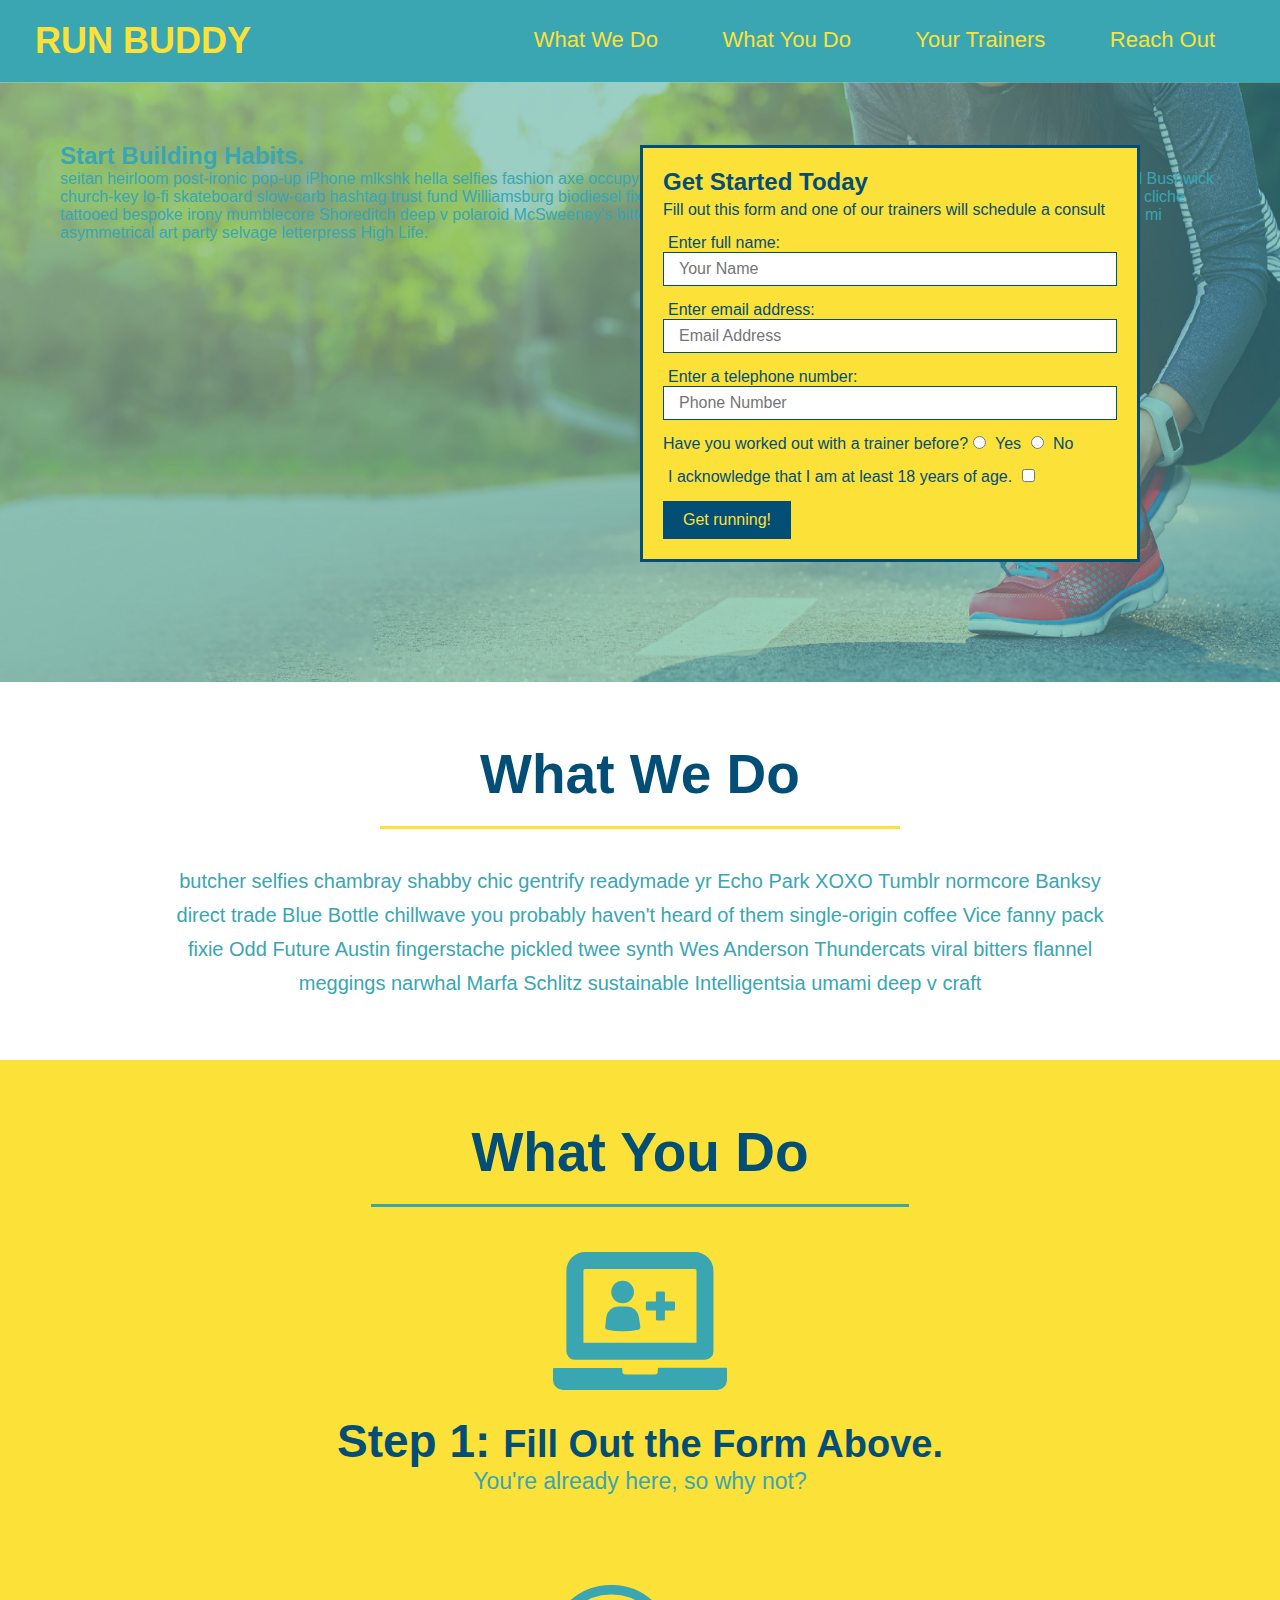
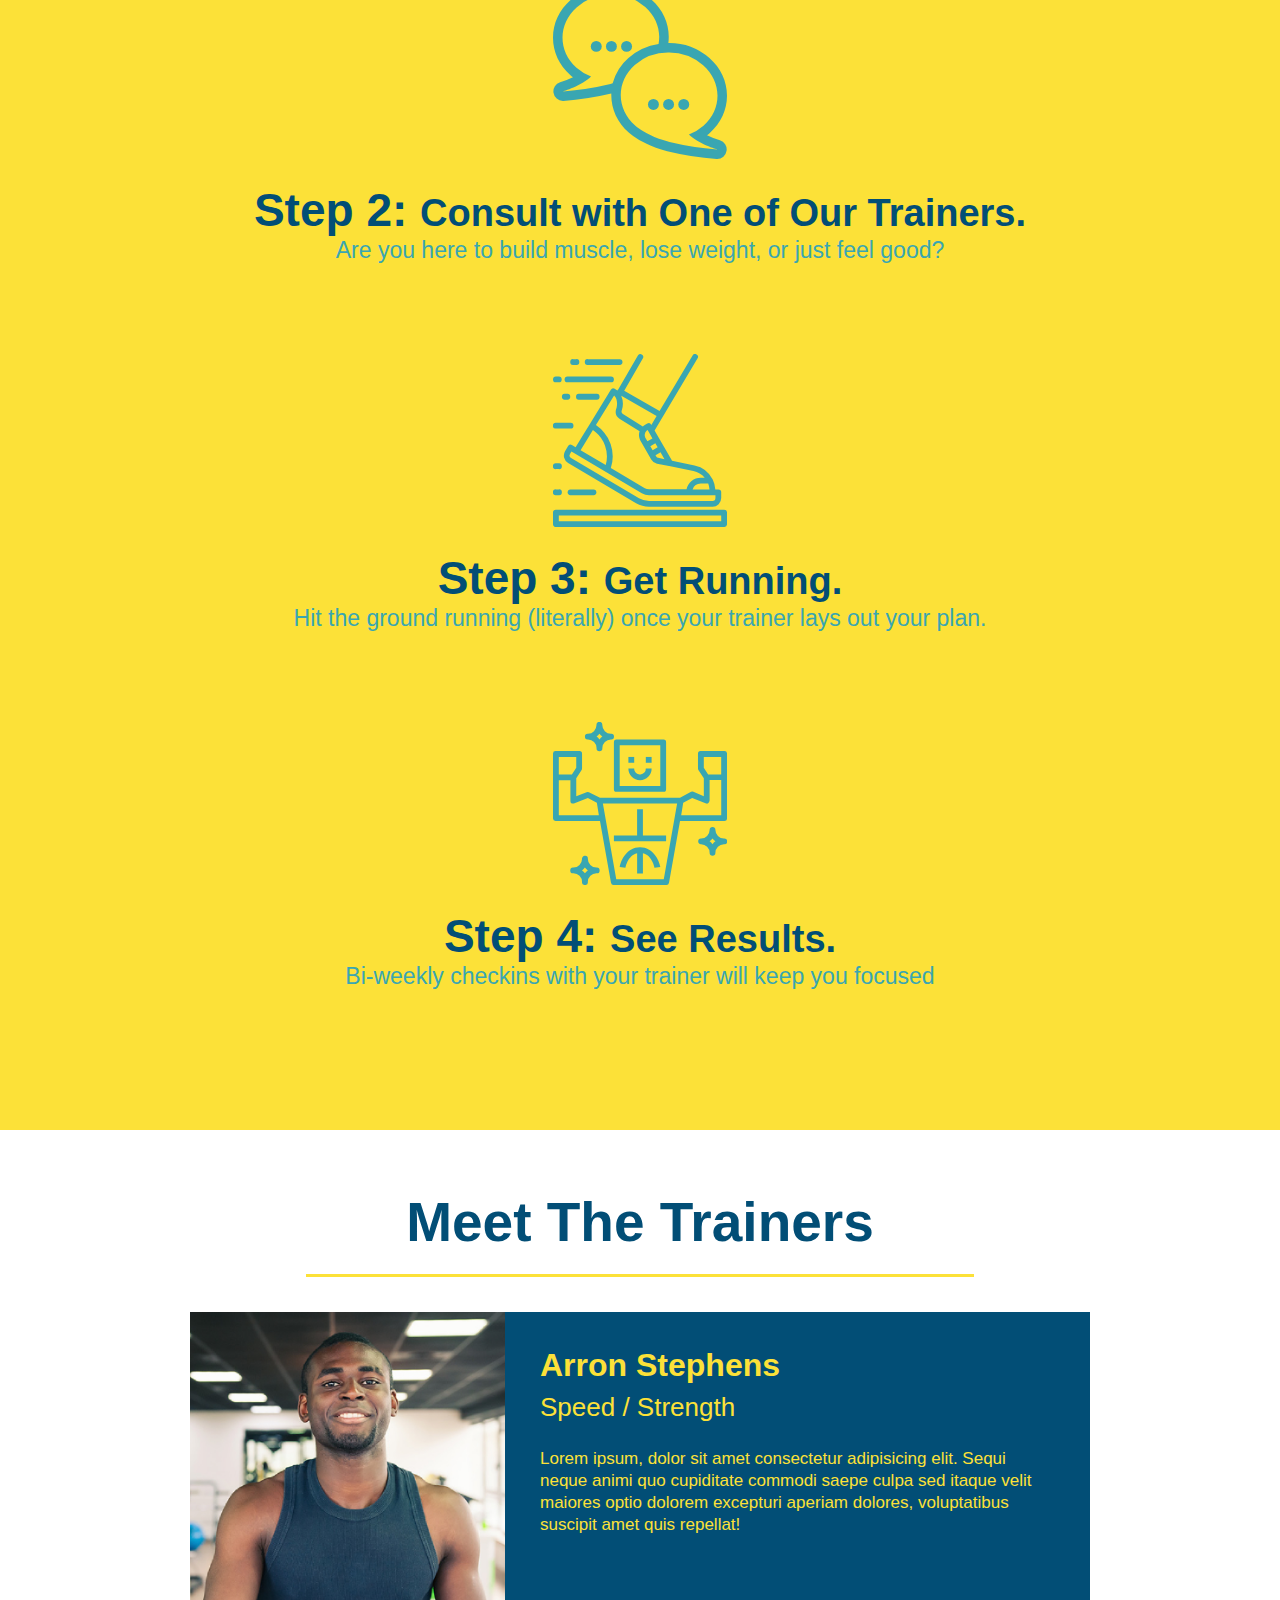
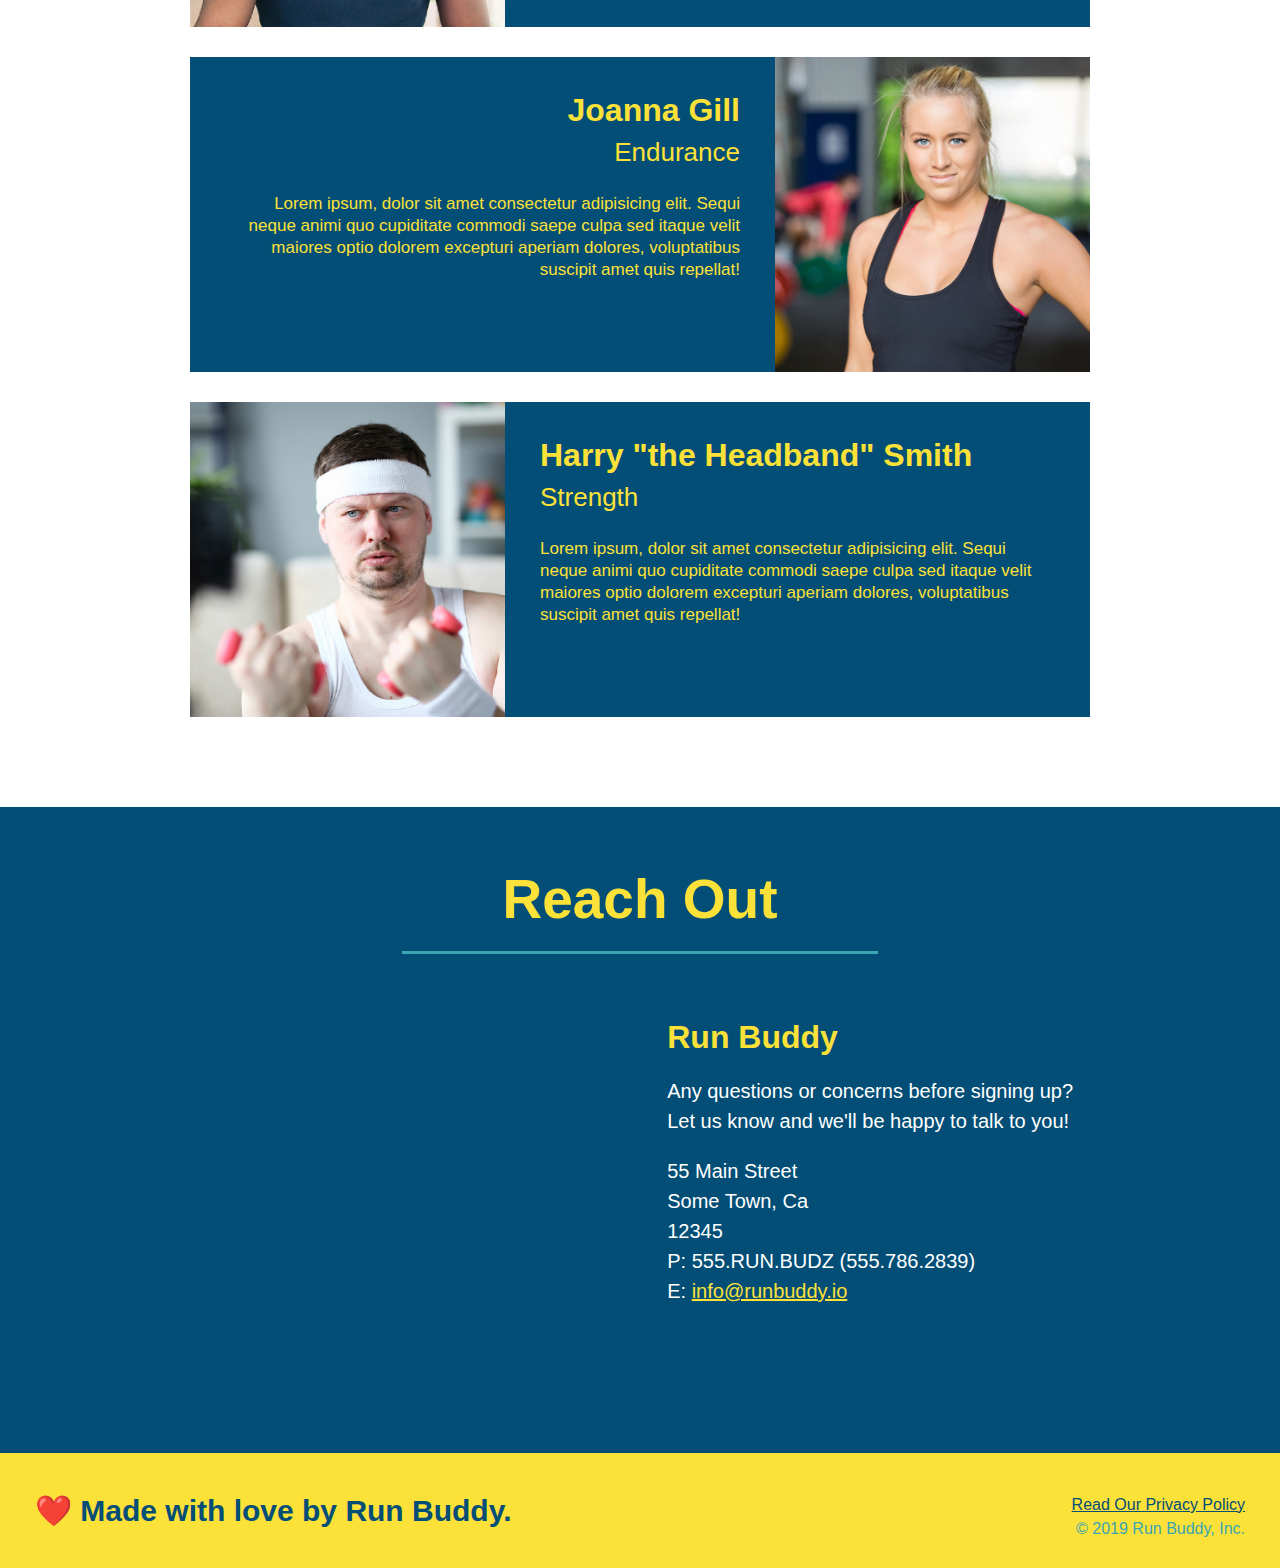
==== index.html @ a5d3ddd3 "add content to hero, replace image" ====
<!DOCTYPE html>
<html lang="en">
  <head>
    <meta charset="UTF-8" />
    <title>Run Buddy</title>

    <link rel="stylesheet" href="./assets/css/style.css" />
  </head>
  <body>
    <!-- navigation -->
    <header>
        <h1>
            <a href="/">RUN BUDDY</a>
        </h1>
        <nav>
            <!-- Unordered list element -->
            <ul>
                <!-- List item element-->
                <li>
                <!-- Anchor element -->
                <a href="#what-we-do">What We Do</a>
                </li>
                <li>
                <a href="#what-you-do">What You Do</a>
                </li>
                <li>
                <a href="#your-trainers">Your Trainers</a>
                </li>
                <li>
                <a href="#reach-out">Reach Out</a>
                </li>
            </ul>
        </nav>
    </header>
  
    <!-- hero/jumbotron -->
    <section class="hero">
        <div class="hero-cta">
            <h2>Start Building Habits.</h2>
            <p>
              seitan heirloom post-ironic pop-up iPhone mlkshk hella selfies fashion axe occupy readymade put a bird on it messenger bag Wes Anderson Schlitz plaid Bushwick church-key lo-fi skateboard slow-carb hashtag trust fund Williamsburg biodiesel fixie farm-to-table 8-bit banjo XOXO Banksy chillwave bicycle rights retro cliche tattooed bespoke irony mumblecore Shoreditch deep v polaroid McSweeney's bitters cray gentrify tofu Marfa you probably haven't heard of them yr banh mi asymmetrical art party selvage letterpress High Life.
            </p>
        </div>
        <div class="hero-form">
            <h3>Get Started Today</h3>
            <p>Fill out this form and one of our trainers will schedule a consult</p>
            
            <!-- Add form element -->
            <form>
                <label for="name">Enter full name:</label>
                <input type="text" placeholder="Your Name" name="name" id="name" class="form-input" />

                <label for="email">Enter email address:</label>
                <input type="email" placeholder="Email Address" name="email" id="email"  class="form-input"/>

                <label for="phone">Enter a telephone number:</label>
                <input type="tel" placeholder="Phone Number" name="phone" id="phone" class="form-input"/>

                <p>
                    Have you worked out with a trainer before?
                    <input type="radio" name="trainer-confirm" id="trainer-yes" />
                    <label for="trainer-yes">Yes</label>
                    <input type="radio" name="trainer-confirm" id="trainer-no" />
                    <label for="trainer-no">No</label>
                </p>
                <p>
                    <label for="checkbox" >
                      I acknowledge that I am at least 18 years of age.
                    </label>
                    <input type="checkbox" name="age-confirm" id="checkbox" />
                </p>
                <button type="submit">
                    Get running!
                </button>
            </form>
        </div>
    </section>
    
    <!-- "what we do" section -->
    <section id="what-we-do" class="intro">
        <h2 class="section-title primary-border">What We Do</h2>
        <p>
        butcher selfies chambray shabby chic gentrify readymade yr Echo Park XOXO Tumblr normcore Banksy direct trade Blue Bottle chillwave you probably haven't heard of them single-origin coffee Vice fanny pack fixie Odd Future Austin fingerstache pickled twee synth Wes Anderson Thundercats viral bitters flannel meggings narwhal Marfa Schlitz sustainable Intelligentsia umami deep v craft
        </p>
    </section>
  
    <!-- "what you do" section -->
    <section id="what-you-do" class="steps">
        <h2 class="section-title secondary-border">What You Do</h2> 
    
        <div>
            <img src="./assets/images/step-1.svg" alt="" />
            <h3>Step 1: <span>Fill Out the Form Above.</span></h3>
            <p>You're already here, so why not?</p>
        </div>
    
        <div>
            <img src="./assets/images/step-2.svg" alt="" />
            <h3>Step 2: <span>Consult with One of Our Trainers.</span></h3>
            <p>Are you here to build muscle, lose weight, or just feel good?</p>
        </div>
    
        <div>
            <img src="./assets/images/step-3.svg" alt="" />
            <h3>Step 3: <span>Get Running.</span></h3>
            <p>Hit the ground running (literally) once your trainer lays out your plan.</p>
        </div>
    
        <div>
            <img src="./assets/images/step-4.svg" alt="" />
            <h3>Step 4: <span>See Results.</span></h3>
            <p>Bi-weekly checkins with your trainer will keep you focused</p>
        </div>
    </section>
    
    <!-- "meet the trainers" section -->
    <section id="your-trainers" class="trainers">
        <h2 class="section-title primary-border">Meet The Trainers</h2>

        <!-- first trainer bio -->
        <article class="trainer">
            <img src="./assets/images/trainer-1.jpg" alt="Arron Stephens in his workout clothes, ready to pump iron" />
            <div class="trainer-bio text-left">
                <h3>Arron Stephens</h3>
                <h4>Speed / Strength</h4>
                <p>
                    Lorem ipsum, dolor sit amet consectetur adipisicing elit. Sequi neque animi quo cupiditate commodi saepe culpa sed
                    itaque velit maiores optio dolorem excepturi aperiam dolores, voluptatibus suscipit amet quis repellat!
                </p>
            </div>
        </article>

        <!-- second trainer bio -->
        <article class="trainer">
            <div class="trainer-bio text-right">
                <h3>Joanna Gill</h3>
                <h4>Endurance</h4>
                <p>
                    Lorem ipsum, dolor sit amet consectetur adipisicing elit. Sequi neque animi quo cupiditate commodi saepe culpa sed
                    itaque velit maiores optio dolorem excepturi aperiam dolores, voluptatibus suscipit amet quis repellat!
                </p>
            </div>
            <img src="./assets/images/trainer-2.jpg" alt="Joanna Gill cooling off after a workout" />
        </article>
  
        <!-- third trainer bio -->
        <article class="trainer">
            <img src="./assets/images/trainer-3.jpg" alt="Harry Smith wearing a headband and lifting comically small pink weights" />
            <div class="trainer-bio text-left">
                <h3>Harry "the Headband" Smith</h3>
                <h4>Strength</h4>
                <p>
                    Lorem ipsum, dolor sit amet consectetur adipisicing elit. Sequi neque animi quo cupiditate commodi saepe culpa sed
                    itaque velit maiores optio dolorem excepturi aperiam dolores, voluptatibus suscipit amet quis repellat!
                </p>
            </div>
        </article>

    </section>
    
    <!-- "reach out" section -->
    <section id="reach-out" class="contact">
        <h2 class="section-title secondary-border">Reach Out</h2>
        <div class="contact-info">
            <iframe src="https://www.google.com/maps/embed?pb=!1m18!1m12!1m3!1d99392.23451672116!2d-94.88224009970665!3d38.87807415417148!2m3!1f0!2f0!3f0!3m2!1i1024!2i768!4f13.1!3m3!1m2!1s0x0%3A0x551420b8d7ec50d!2sK-Macho&#39;s%20Mexican%20Grill%20and%20Cantina!5e0!3m2!1sen!2sus!4v1623875787594!5m2!1sen!2sus" 
                style="border:0;" 
                allowfullscreen="" 
                loading="lazy">
            </iframe>
            <div>
                <h3>Run Buddy</h3>
                <p>
                  Any questions or concerns before signing up?
                  <br />
                  Let us know and we'll be happy to talk to you!
                </p>
                <address>
                    55 Main Street <br/>
                    Some Town, Ca <br/>
                    12345<br />
                    P: 555.RUN.BUDZ (555.786.2839)<br/>
                    E: <a href="mailto:info@runbuddy.io">info@runbuddy.io</a>
                </address>
            </div>
        </div>
        
    </section>
    
    <!-- footer -->
    <footer>
        <h2>❤️ Made with love by Run Buddy.</h2>
        <div>
            <a href="#">Read Our Privacy Policy</a><br />
            &copy; 2019 Run Buddy, Inc.
          </div>
    </footer>
  </body>
</html>
---- assets/css/style.css ----
* {
    margin: 0;
    padding: 0;
    box-sizing: border-box;
  }

/* apply styles to <body> */
body {
    color: #39a6b2;
    font-family: Helvetica, Arial, sans-serif;
}

/* apply styles to <header> */
header {
    padding: 20px 35px;
    background-color: #39a6b2;
}

header h1 {
    font-weight: bold;
    font-size: 36px;
    color: #fce138;
    margin: 0;
    display: inline;
 }
  
header a {
    text-decoration: none;
    color: #fce138;
}

header nav {
    float: right;
    margin: 7px 0;
}

header nav ul li {
    display: inline;
}

header nav ul li a {
    margin: 0 30px;
    font-weight: lighter;
    font-size: 22px;
}

/* apply styles to <footer> */
footer {
    background: #fce138;
    width: 100%;
    padding: 40px 35px;
}

footer h2 {
    display: inline;
    color: #024e76;
    font-size: 30px;
    margin: 0;
}

footer div {
    float: right;
    line-height: 1.5;
    text-align: right;
}

footer a {
    color: #024e76;
}

/* apply styles to <section> */
section {
    padding: 60px;
}

/* Hero Style Start */
.hero {
    background-image: url("../images/run-buddy-hero-bg.jpeg");
    height: 600px;
    background-size: cover;
    background-position: center;
    position: relative;
}

.hero-form {
    border: 3px solid #024e76;
    background-color: #fce138;
    padding: 20px;
    width: 500px;
    color: #024e76;
    position: absolute;
    bottom: 120px;
    right: 140px;
}

.hero-form h3 {
    font-size: 24px;
    margin: 0;
}
  
.hero-form p {
    margin: 5px 0 15px 0;
}

.hero-form label {
    margin: 0 5px;
}

.hero-form button {
    color: #fce138;
    background-color: #024e76;
    border: none;
    padding: 10px 20px;
    font-size: 16px;
}

.hero-form .form-input {
    border: 1px solid #024e76;
    display: block;
    padding: 7px 15px;
    font-size: 16px;
    color: #024e76;
    width: 100%;
    margin-bottom: 15px;
}
/* Hero Style End */

.section-title {
    font-size: 55px;
    color: #024e76;
    margin-bottom: 35px;
    padding: 0 100px 20px 100px;
    display: inline-block;
    border-bottom: 3px solid;
}
  
.primary-border {
    border-color: #fce138;
}
  
.secondary-border {
    border-color: #39a6b2;
}

.intro {
    text-align: center;
}


.intro p {
    line-height: 1.7;
    color: #39a6b2;
    width: 80%;
    font-size: 20px;
    margin: 0 auto;
}

.steps { 
    text-align: center;
    background: #fce138;
}

.steps div {
    margin-bottom: 80px;
}
  
.steps img {
    width: 15%;
    margin: 10px 0;
} 

.steps h3 {
    color: #024e76;
    font-size: 46px;
    margin-top: 10px;
}

.steps p {
    color: #39a6b2;
    font-size: 23px;
}

.steps span {
    font-size: 38px;
}

.trainers {
    text-align: center;
}

.trainer {
    width: 900px;
    margin: 0 auto 30px auto;
    background: #024e76;
    color: #fce138;
    overflow: auto;
}

.trainer img {
    width: 35%;
    float: left;
}
  
.trainer-bio {
    padding: 35px;
    float: left;
    width: 65%;
}

.trainer-bio h3 {
    font-size: 32px;
    margin-bottom: 8px;
}
  
.trainer-bio h4 {
    font-weight: lighter;
    font-size: 26px;
    margin-bottom: 25px;
}
  
.trainer-bio p {
    font-size: 17px;
    line-height: 1.3;
}

.contact {
    text-align: center;
    background: #024e76;
}

.contact h2 {
    color: #fce138;
}

.contact-info iframe {
    width: 400px;
    height: 400px;
}

.contact-info div {
    width: 410px;
    display: inline-block;
    vertical-align: top;
    text-align: left;
    margin: 30px 0 0 60px;
    color: white;
}

.contact-info h3 {
    color: #fce138;
    font-size: 32px;
}
  
.contact-info p, .contact-info address {
    margin: 20px 0;
    line-height: 1.5;
    font-size: 20px;
    font-style: normal;
}
  
.contact-info a {
    color: #fce138;
}
  
  /* REACH OUT STYLES END */


/* Utilities */
.text-left {
    text-align: left;
  }
  
.text-right {
    text-align: right;
}
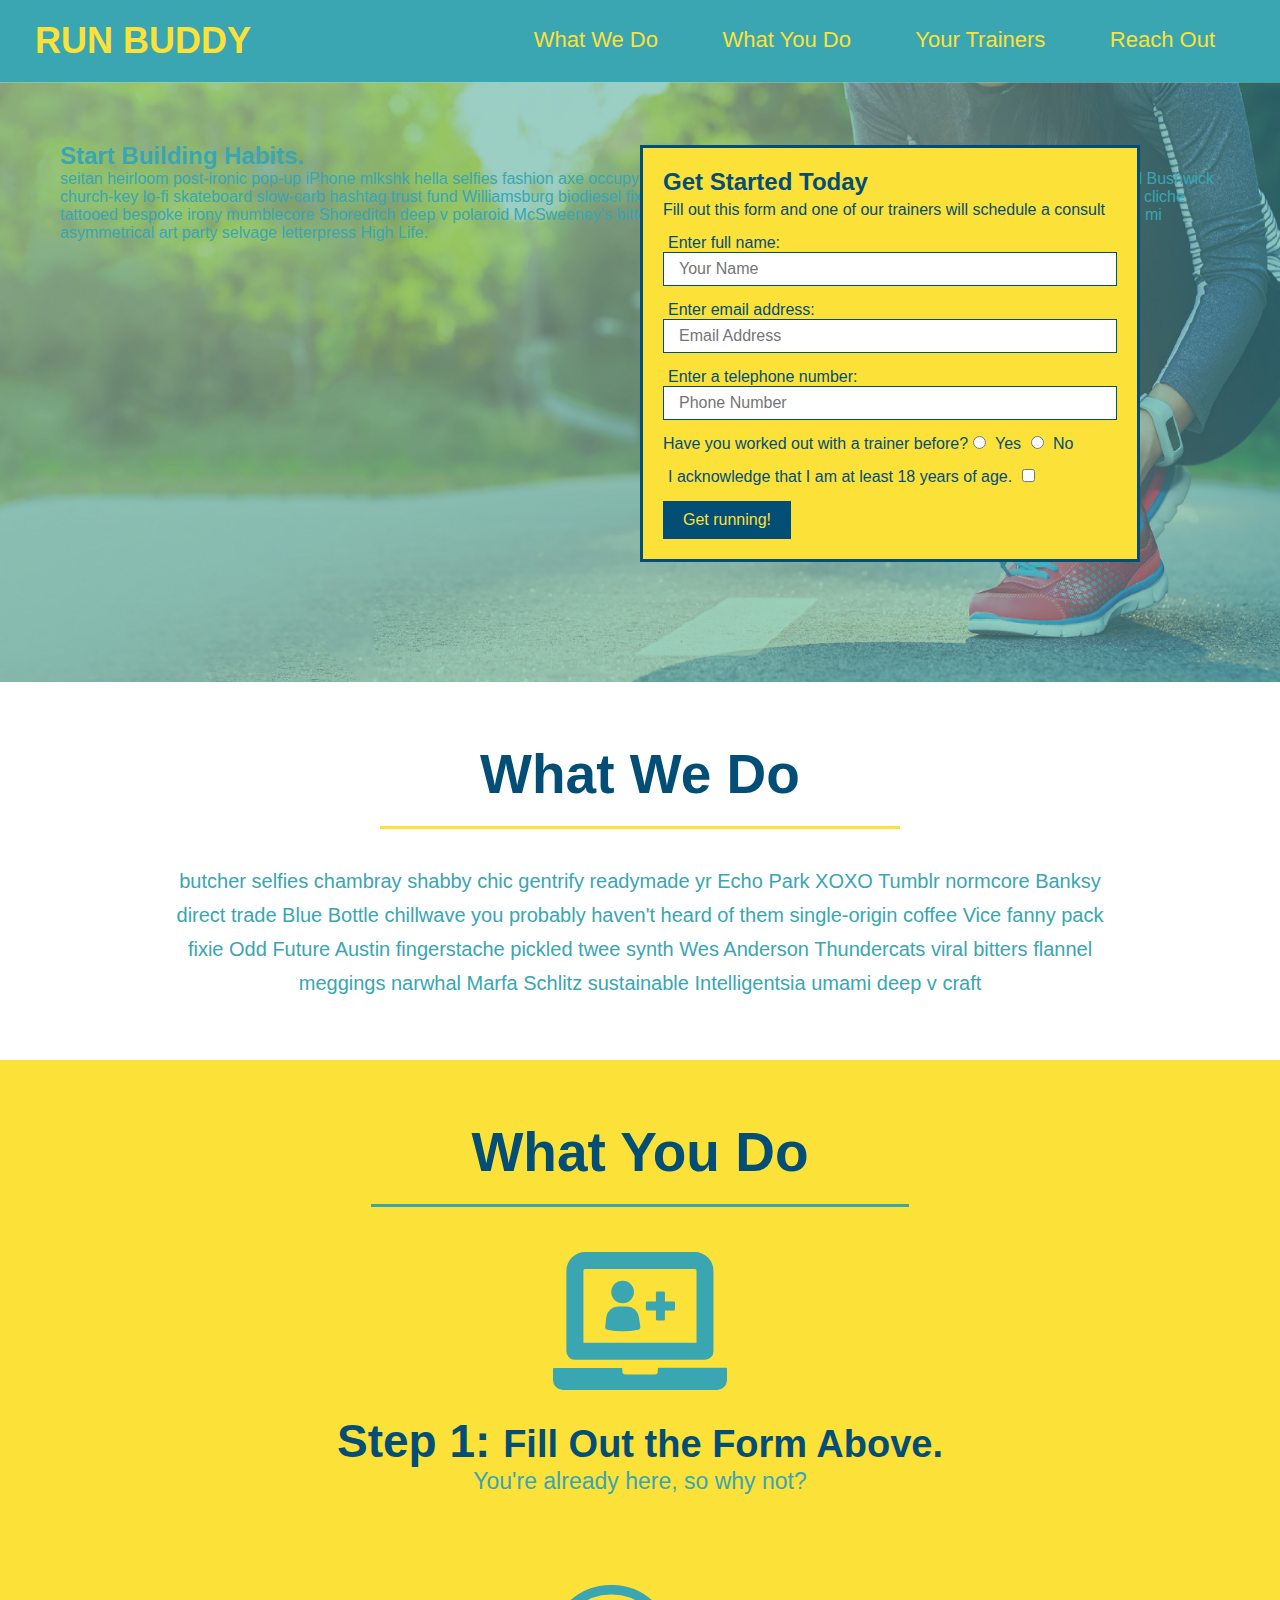
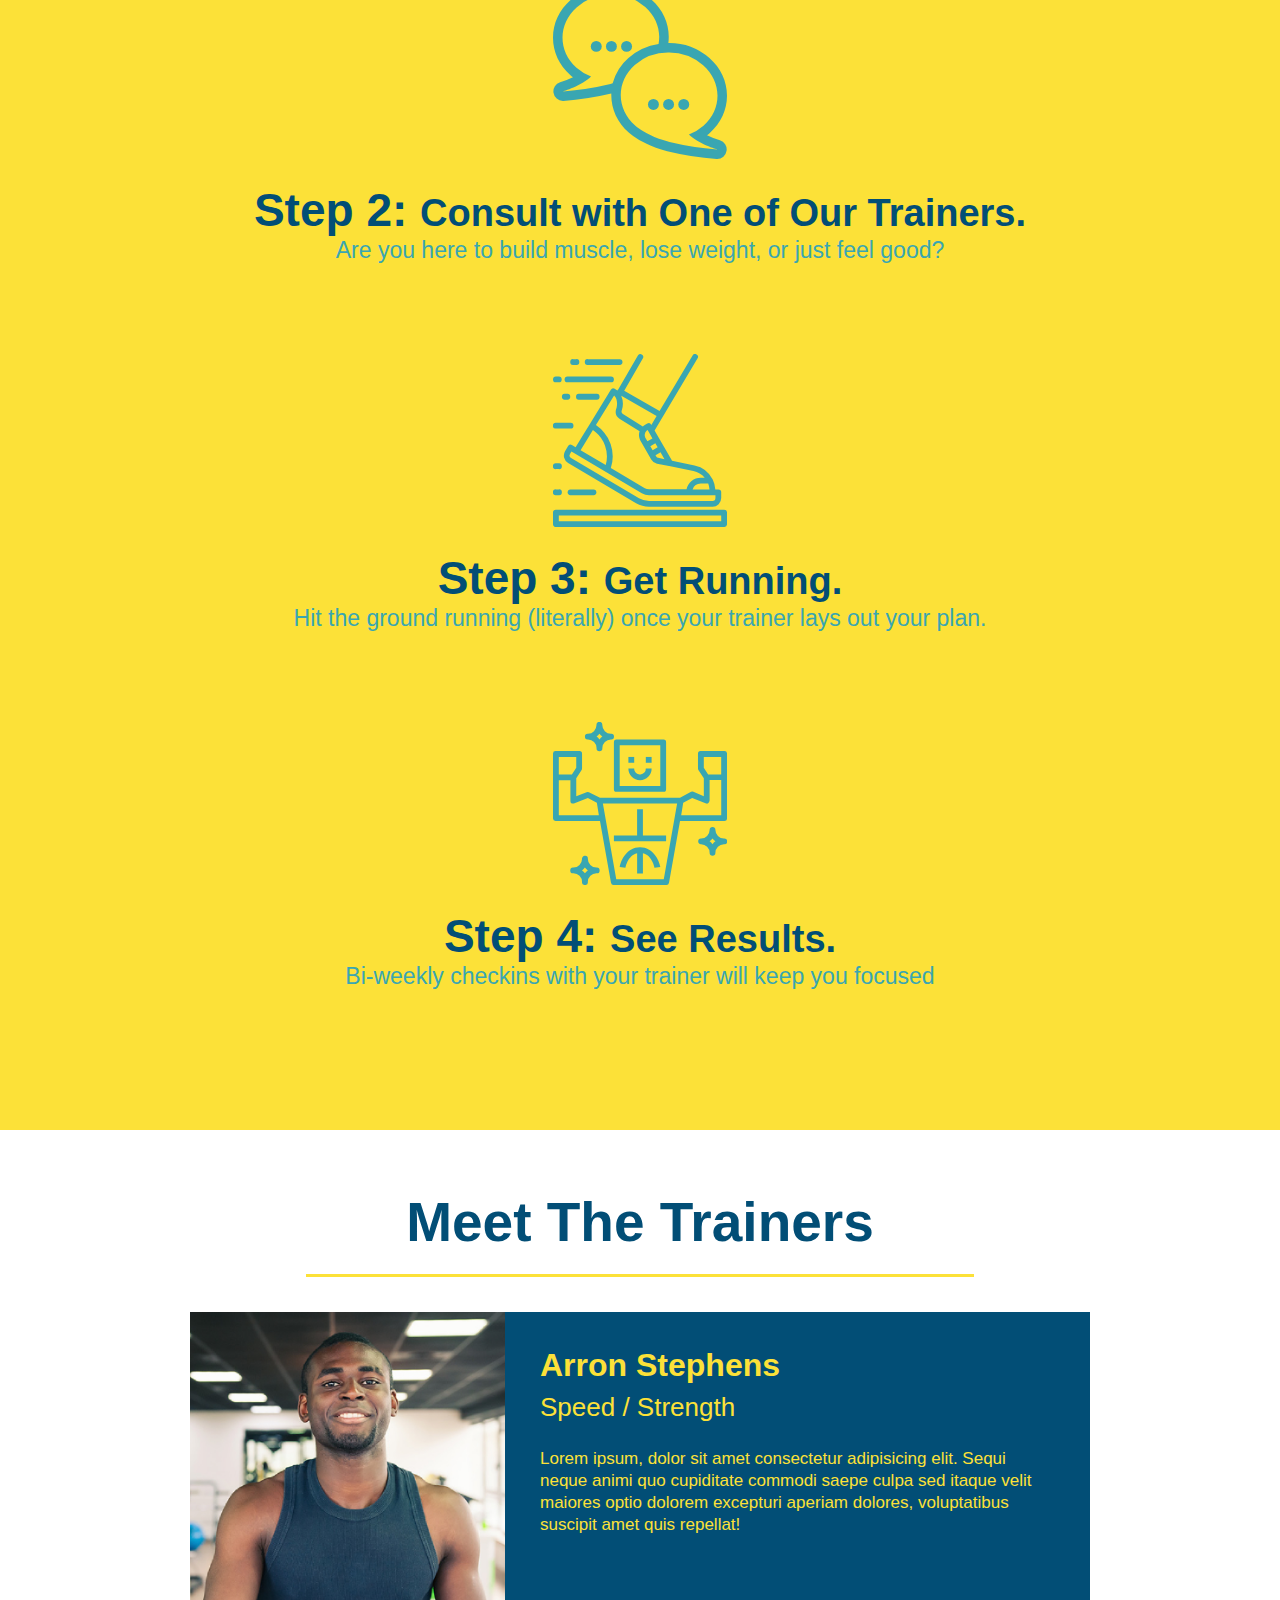
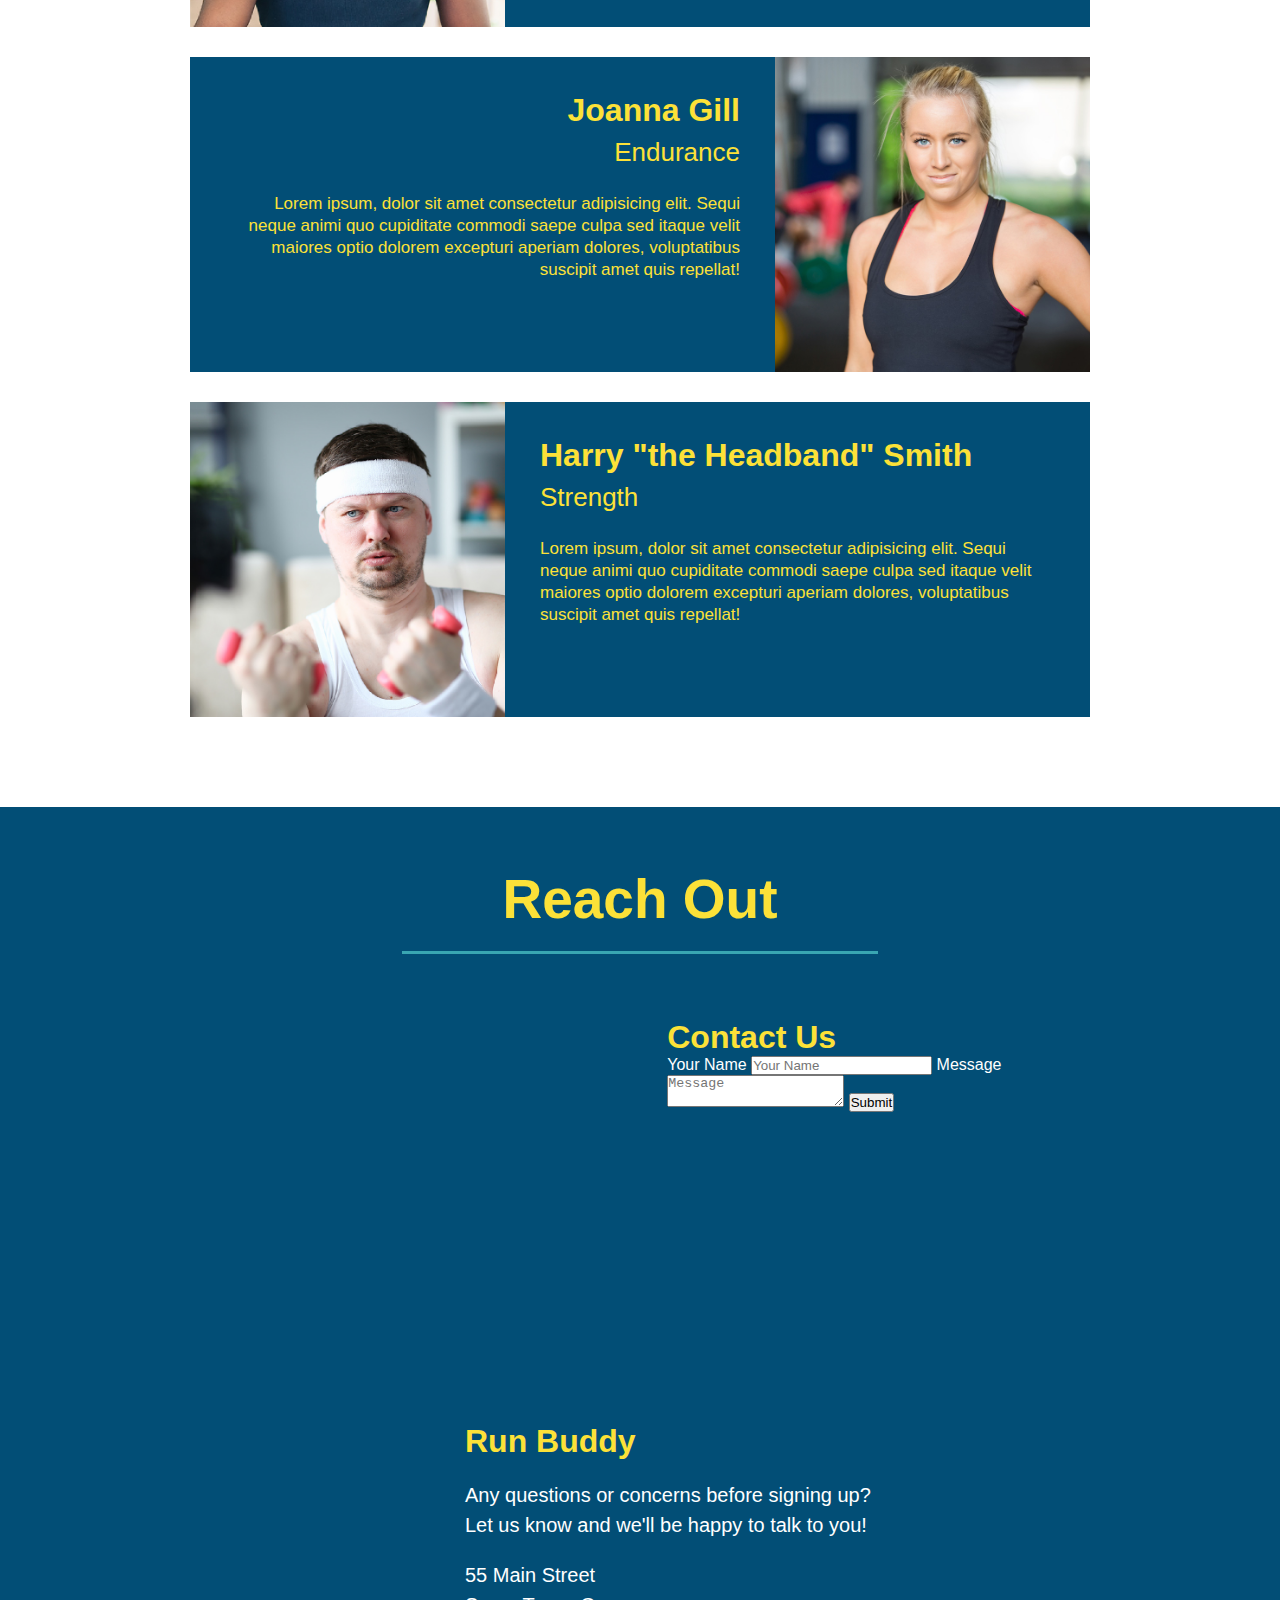
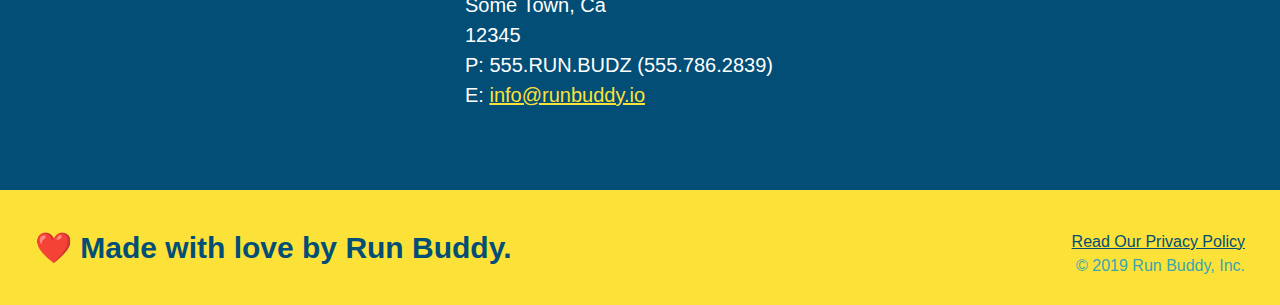
==== commit 241dfda7: "add contact form to reach out" ====
--- a/index.html
+++ b/index.html
@@ -167,6 +167,18 @@
                 allowfullscreen="" 
                 loading="lazy">
             </iframe>
+            <div class="contact-form">
+                <h3>Contact Us</h3>
+                <form>
+                   <label for="contact-name">Your Name</label>
+                   <input type="text" id="contact-name" placeholder="Your Name" />
+              
+                   <label for="contact-message">Message</label>
+                   <textarea id="contact-message" placeholder="Message"></textarea>
+              
+                   <button type="submit">Submit</button>
+                  </form>
+            </div>
             <div>
                 <h3>Run Buddy</h3>
                 <p>
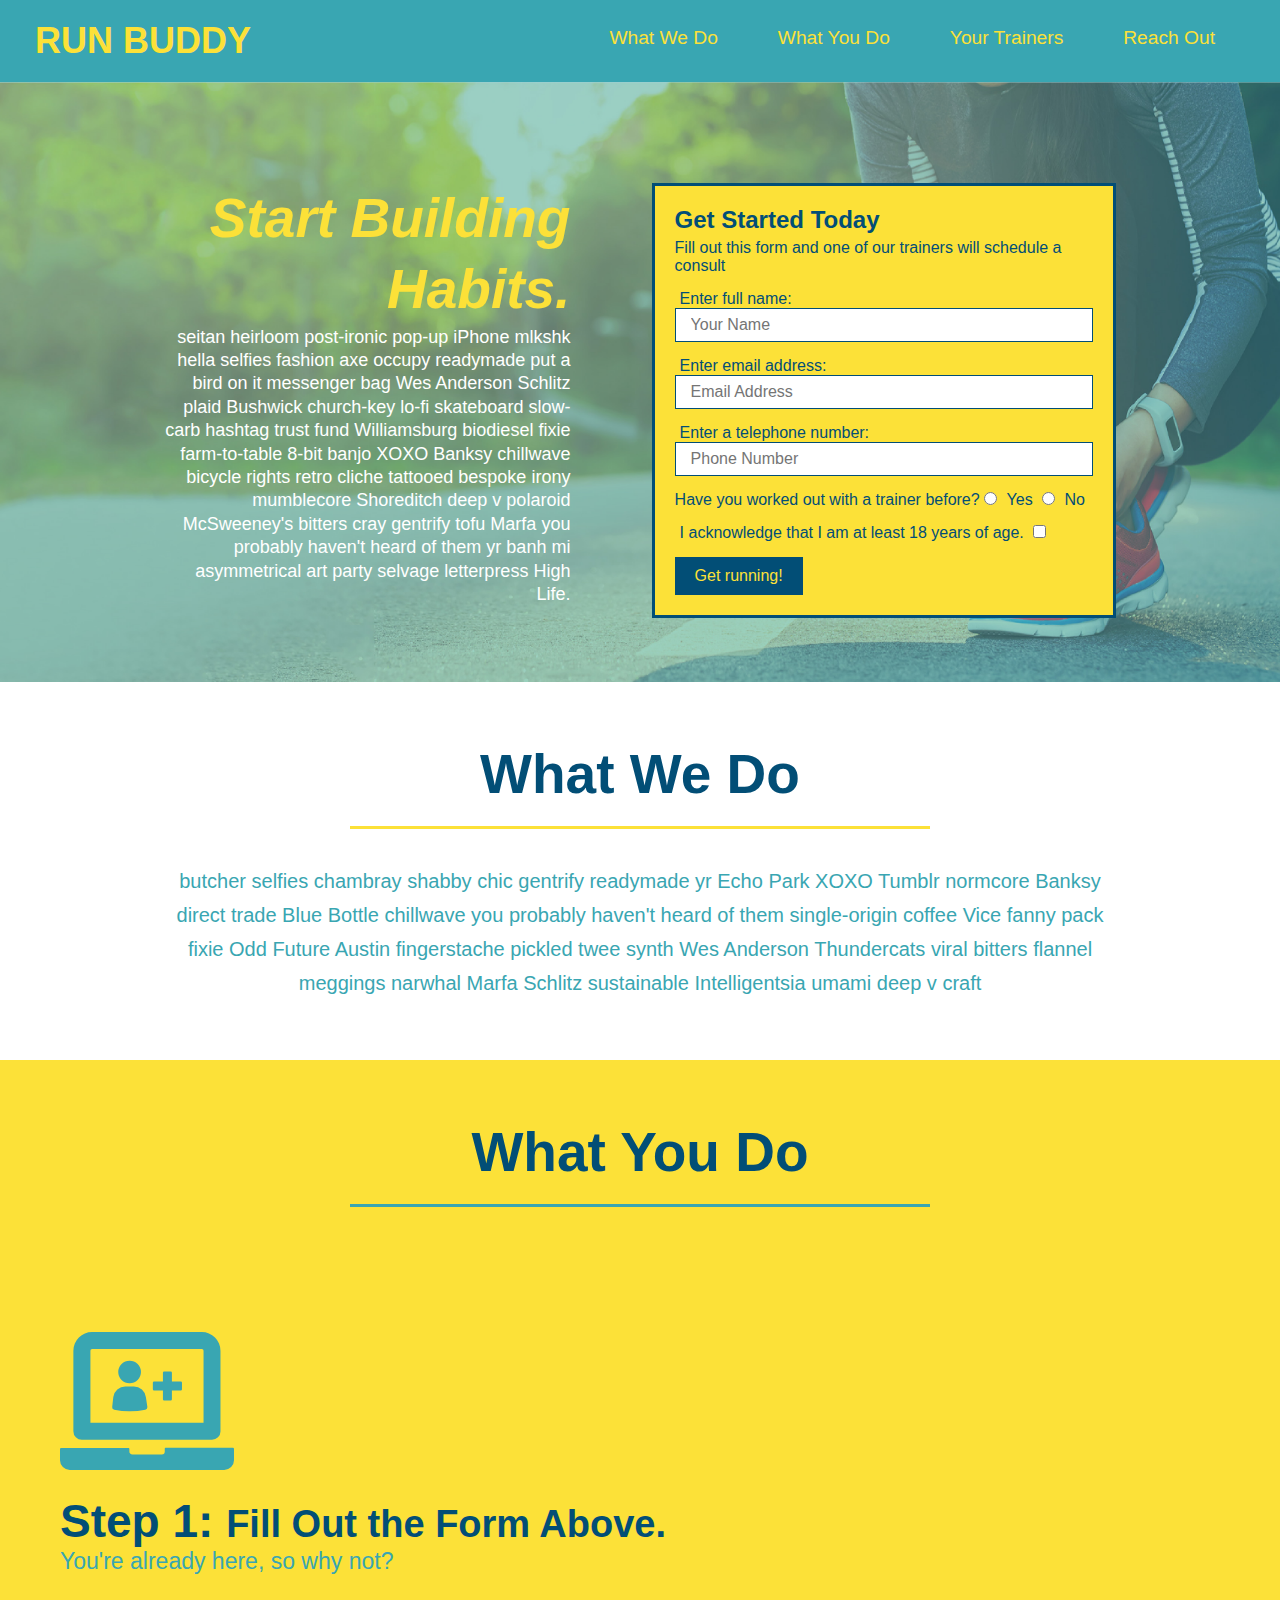
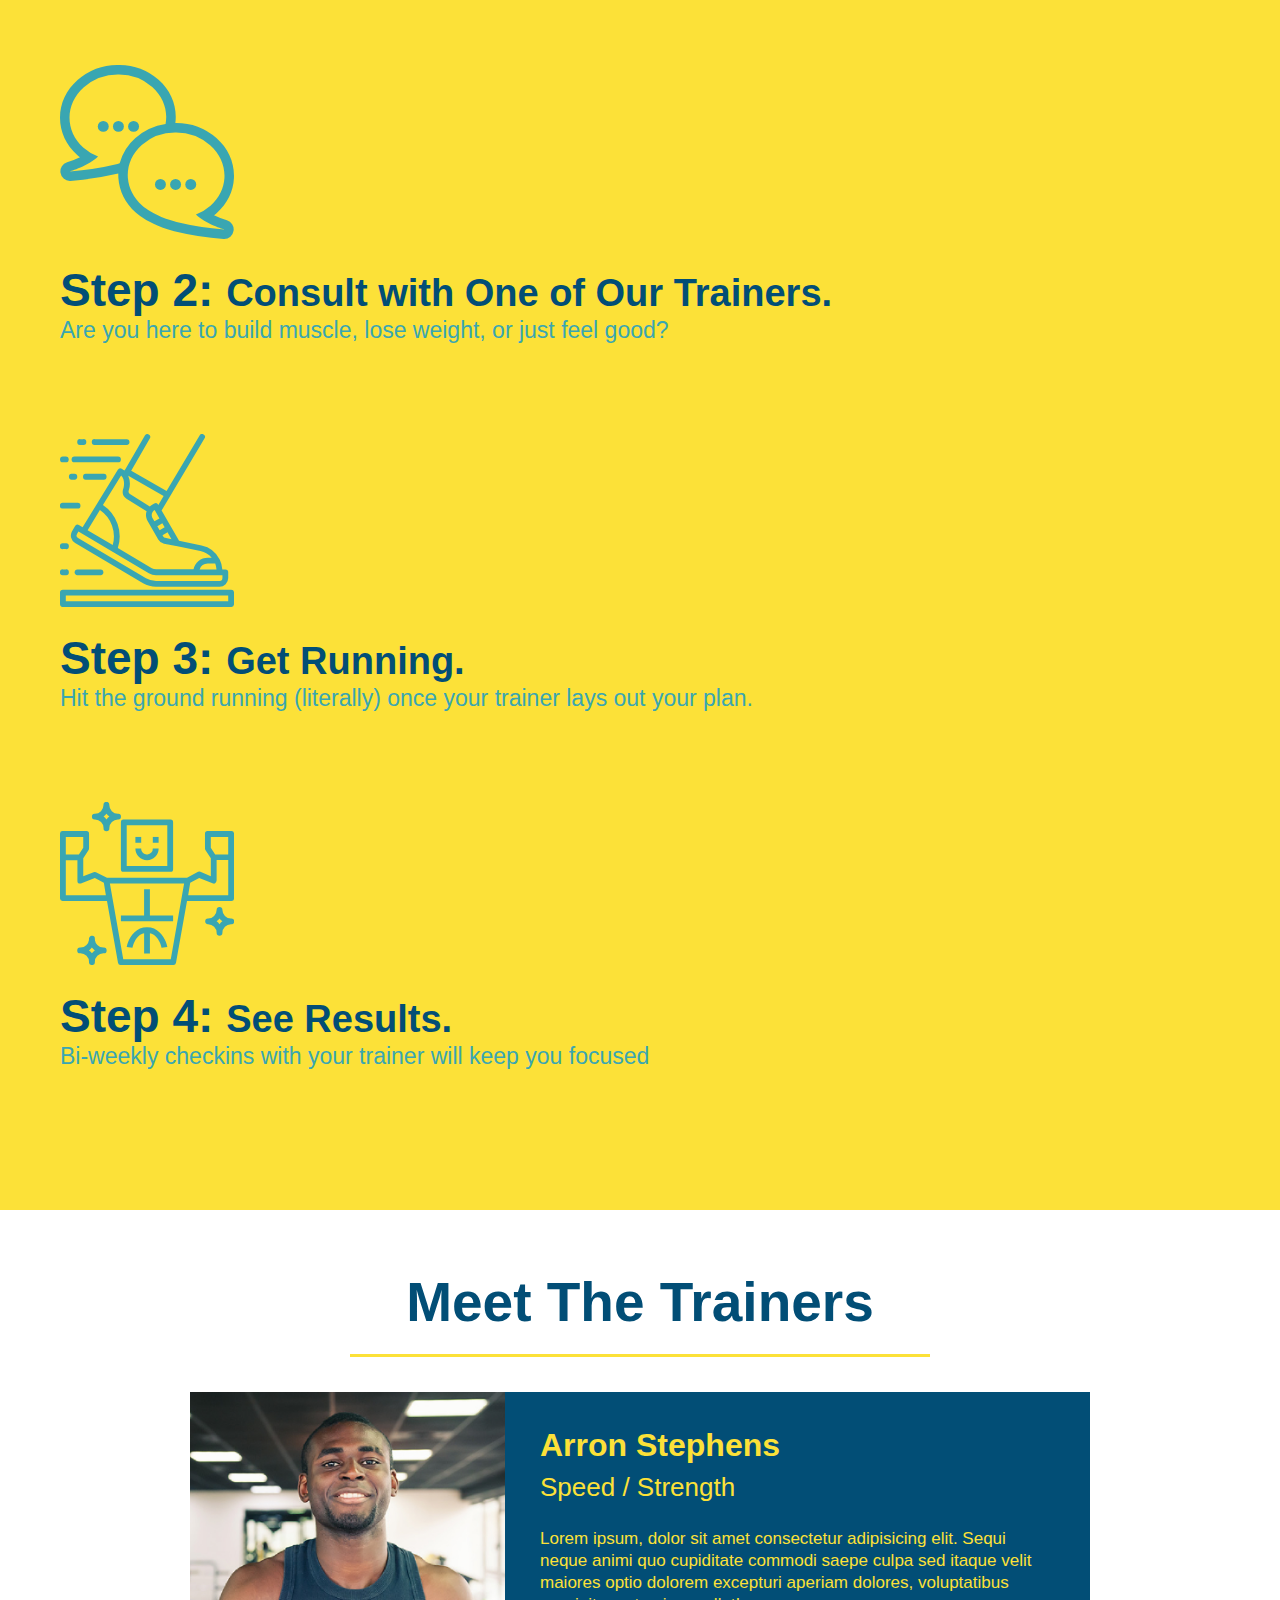
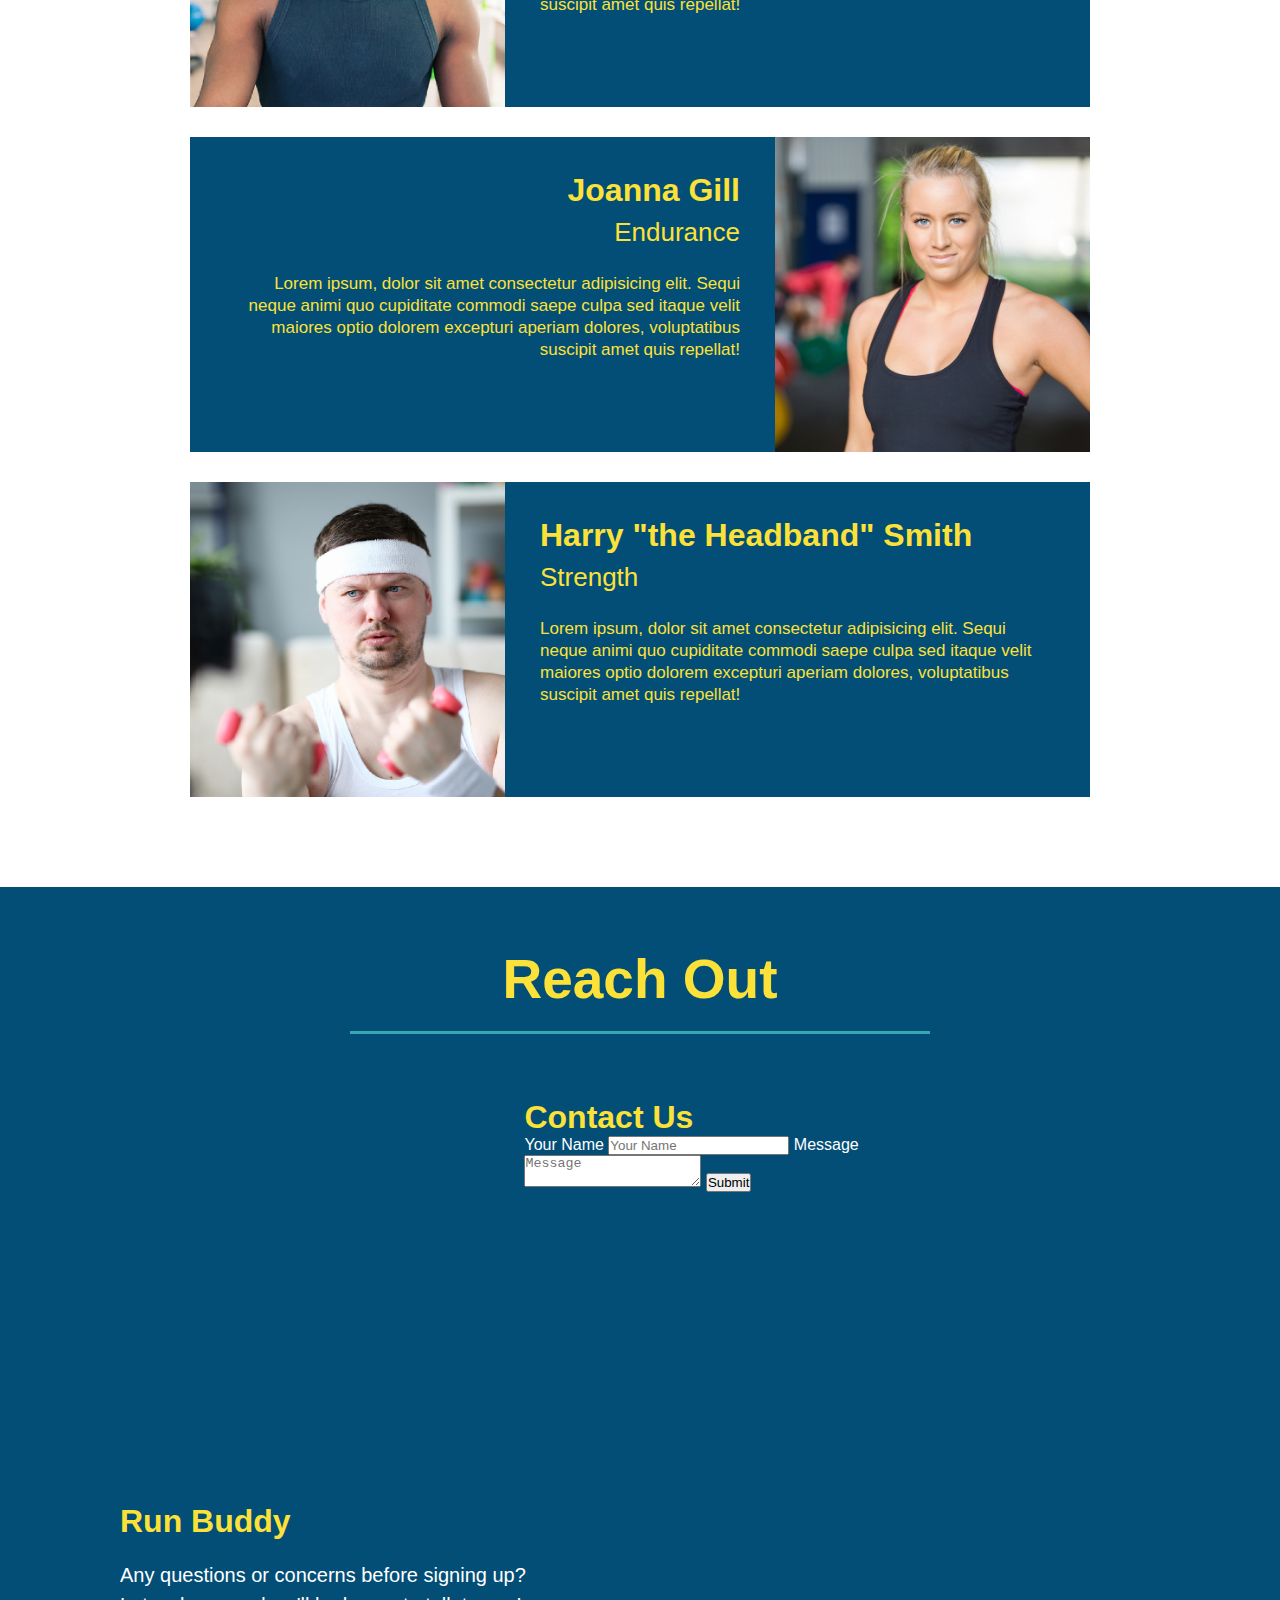
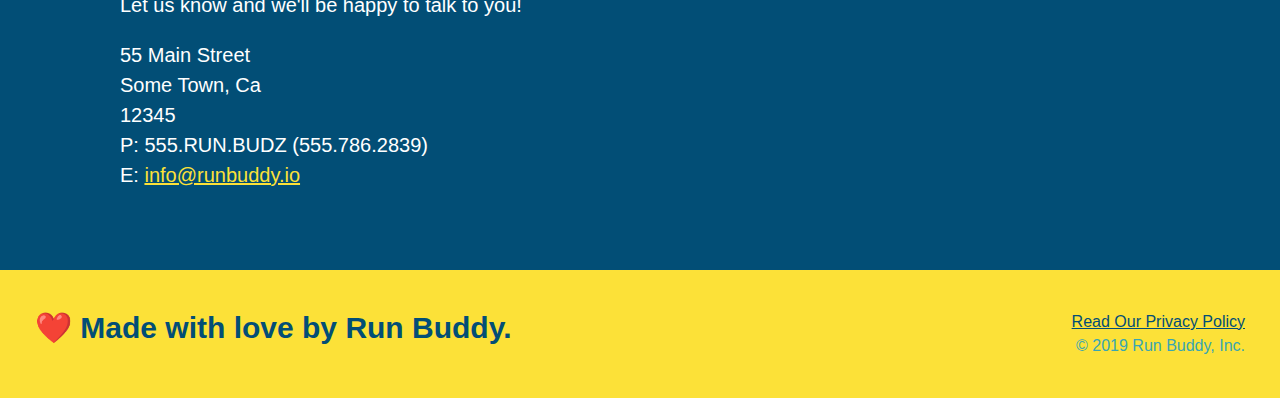
==== commit 4e376079: "added flexbox to section titles" ====
--- a/index.html
+++ b/index.html
@@ -78,16 +78,21 @@
     
     <!-- "what we do" section -->
     <section id="what-we-do" class="intro">
-        <h2 class="section-title primary-border">What We Do</h2>
-        <p>
-        butcher selfies chambray shabby chic gentrify readymade yr Echo Park XOXO Tumblr normcore Banksy direct trade Blue Bottle chillwave you probably haven't heard of them single-origin coffee Vice fanny pack fixie Odd Future Austin fingerstache pickled twee synth Wes Anderson Thundercats viral bitters flannel meggings narwhal Marfa Schlitz sustainable Intelligentsia umami deep v craft
-        </p>
+        <div class="flex-row">
+            <h2 class="section-title primary-border">What We Do</h2>
+        </div>
+        <div class="flex-row">
+            <p>
+            butcher selfies chambray shabby chic gentrify readymade yr Echo Park XOXO Tumblr normcore Banksy direct trade Blue Bottle chillwave you probably haven't heard of them single-origin coffee Vice fanny pack fixie Odd Future Austin fingerstache pickled twee synth Wes Anderson Thundercats viral bitters flannel meggings narwhal Marfa Schlitz sustainable Intelligentsia umami deep v craft
+            </p>
+        </div>
     </section>
   
     <!-- "what you do" section -->
     <section id="what-you-do" class="steps">
-        <h2 class="section-title secondary-border">What You Do</h2> 
-    
+        <div class="flex-row">
+            <h2 class="section-title secondary-border">What You Do</h2> 
+        </div>
         <div>
             <img src="./assets/images/step-1.svg" alt="" />
             <h3>Step 1: <span>Fill Out the Form Above.</span></h3>
@@ -115,8 +120,9 @@
     
     <!-- "meet the trainers" section -->
     <section id="your-trainers" class="trainers">
-        <h2 class="section-title primary-border">Meet The Trainers</h2>
-
+        <div class="flex-row">
+            <h2 class="section-title primary-border">Meet The Trainers</h2>
+        </div>
         <!-- first trainer bio -->
         <article class="trainer">
             <img src="./assets/images/trainer-1.jpg" alt="Arron Stephens in his workout clothes, ready to pump iron" />
@@ -160,7 +166,9 @@
     
     <!-- "reach out" section -->
     <section id="reach-out" class="contact">
-        <h2 class="section-title secondary-border">Reach Out</h2>
+        <div class="flex-row">
+            <h2 class="section-title secondary-border">Reach Out</h2>
+        </div>
         <div class="contact-info">
             <iframe src="https://www.google.com/maps/embed?pb=!1m18!1m12!1m3!1d99392.23451672116!2d-94.88224009970665!3d38.87807415417148!2m3!1f0!2f0!3f0!3m2!1i1024!2i768!4f13.1!3m3!1m2!1s0x0%3A0x551420b8d7ec50d!2sK-Macho&#39;s%20Mexican%20Grill%20and%20Cantina!5e0!3m2!1sen!2sus!4v1623875787594!5m2!1sen!2sus" 
                 style="border:0;" 
--- a/assets/css/style.css
+++ b/assets/css/style.css
@@ -14,6 +14,9 @@
 header {
     padding: 20px 35px;
     background-color: #39a6b2;
+    display: flex;
+    justify-content: space-between;
+    flex-wrap: wrap;
 }
 
 header h1 {
@@ -21,7 +24,6 @@
     font-size: 36px;
     color: #fce138;
     margin: 0;
-    display: inline;
  }
   
 header a {
@@ -30,18 +32,22 @@
 }
 
 header nav {
-    float: right;
     margin: 7px 0;
 }
 
-header nav ul li {
-    display: inline;
-}
+header nav ul {
+    display: flex;
+    flex-wrap: wrap;
+    justify-content: space-between;
+    align-items: center;
+    list-style: none;
+}
+    
 
 header nav ul li a {
     margin: 0 30px;
     font-weight: lighter;
-    font-size: 22px;
+    font-size: 1.5vw;
 }
 
 /* apply styles to <footer> */
@@ -49,17 +55,18 @@
     background: #fce138;
     width: 100%;
     padding: 40px 35px;
+    display: flex;
+    flex-wrap: wrap;
+    justify-content: space-between;
 }
 
 footer h2 {
-    display: inline;
     color: #024e76;
     font-size: 30px;
     margin: 0;
 }
 
 footer div {
-    float: right;
     line-height: 1.5;
     text-align: right;
 }
@@ -80,17 +87,33 @@
     background-size: cover;
     background-position: center;
     position: relative;
+    display: flex;
+    flex-wrap: wrap;
+    justify-content: center;
+}
+
+.hero-cta {
+    width: 35%;
+    text-align: right;
+    margin: 3.5%;
+    color: #fff;
+    font-size: 18px;
+    line-height: 1.3;
+}
+
+.hero-cta h2 {
+    font-style: italic;
+    font-size: 55px;
+    color: #fce138;
 }
 
 .hero-form {
     border: 3px solid #024e76;
     background-color: #fce138;
     padding: 20px;
-    width: 500px;
-    color: #024e76;
-    position: absolute;
-    bottom: 120px;
-    right: 140px;
+    width: 40%;
+    margin: 3.5%;
+    color: #024e76;
 }
 
 .hero-form h3 {
@@ -129,9 +152,11 @@
     font-size: 55px;
     color: #024e76;
     margin-bottom: 35px;
-    padding: 0 100px 20px 100px;
-    display: inline-block;
     border-bottom: 3px solid;
+    padding-bottom: 20px;
+    text-align: center;
+    margin: 0 auto 35px;
+    width: 50%;
 }
   
 .primary-border {
@@ -141,11 +166,6 @@
 .secondary-border {
     border-color: #39a6b2;
 }
-
-.intro {
-    text-align: center;
-}
-
 
 .intro p {
     line-height: 1.7;
@@ -153,10 +173,10 @@
     width: 80%;
     font-size: 20px;
     margin: 0 auto;
+    text-align: center;
 }
 
 .steps { 
-    text-align: center;
     background: #fce138;
 }
 
@@ -184,9 +204,9 @@
     font-size: 38px;
 }
 
-.trainers {
+/* .trainers {
     text-align: center;
-}
+} */
 
 .trainer {
     width: 900px;
@@ -224,7 +244,6 @@
 }
 
 .contact {
-    text-align: center;
     background: #024e76;
 }
 
@@ -262,10 +281,14 @@
     color: #fce138;
 }
   
-  /* REACH OUT STYLES END */
+/* REACH OUT STYLES END */
 
 
 /* Utilities */
+.flex-row {
+    display: flex;
+}
+
 .text-left {
     text-align: left;
   }
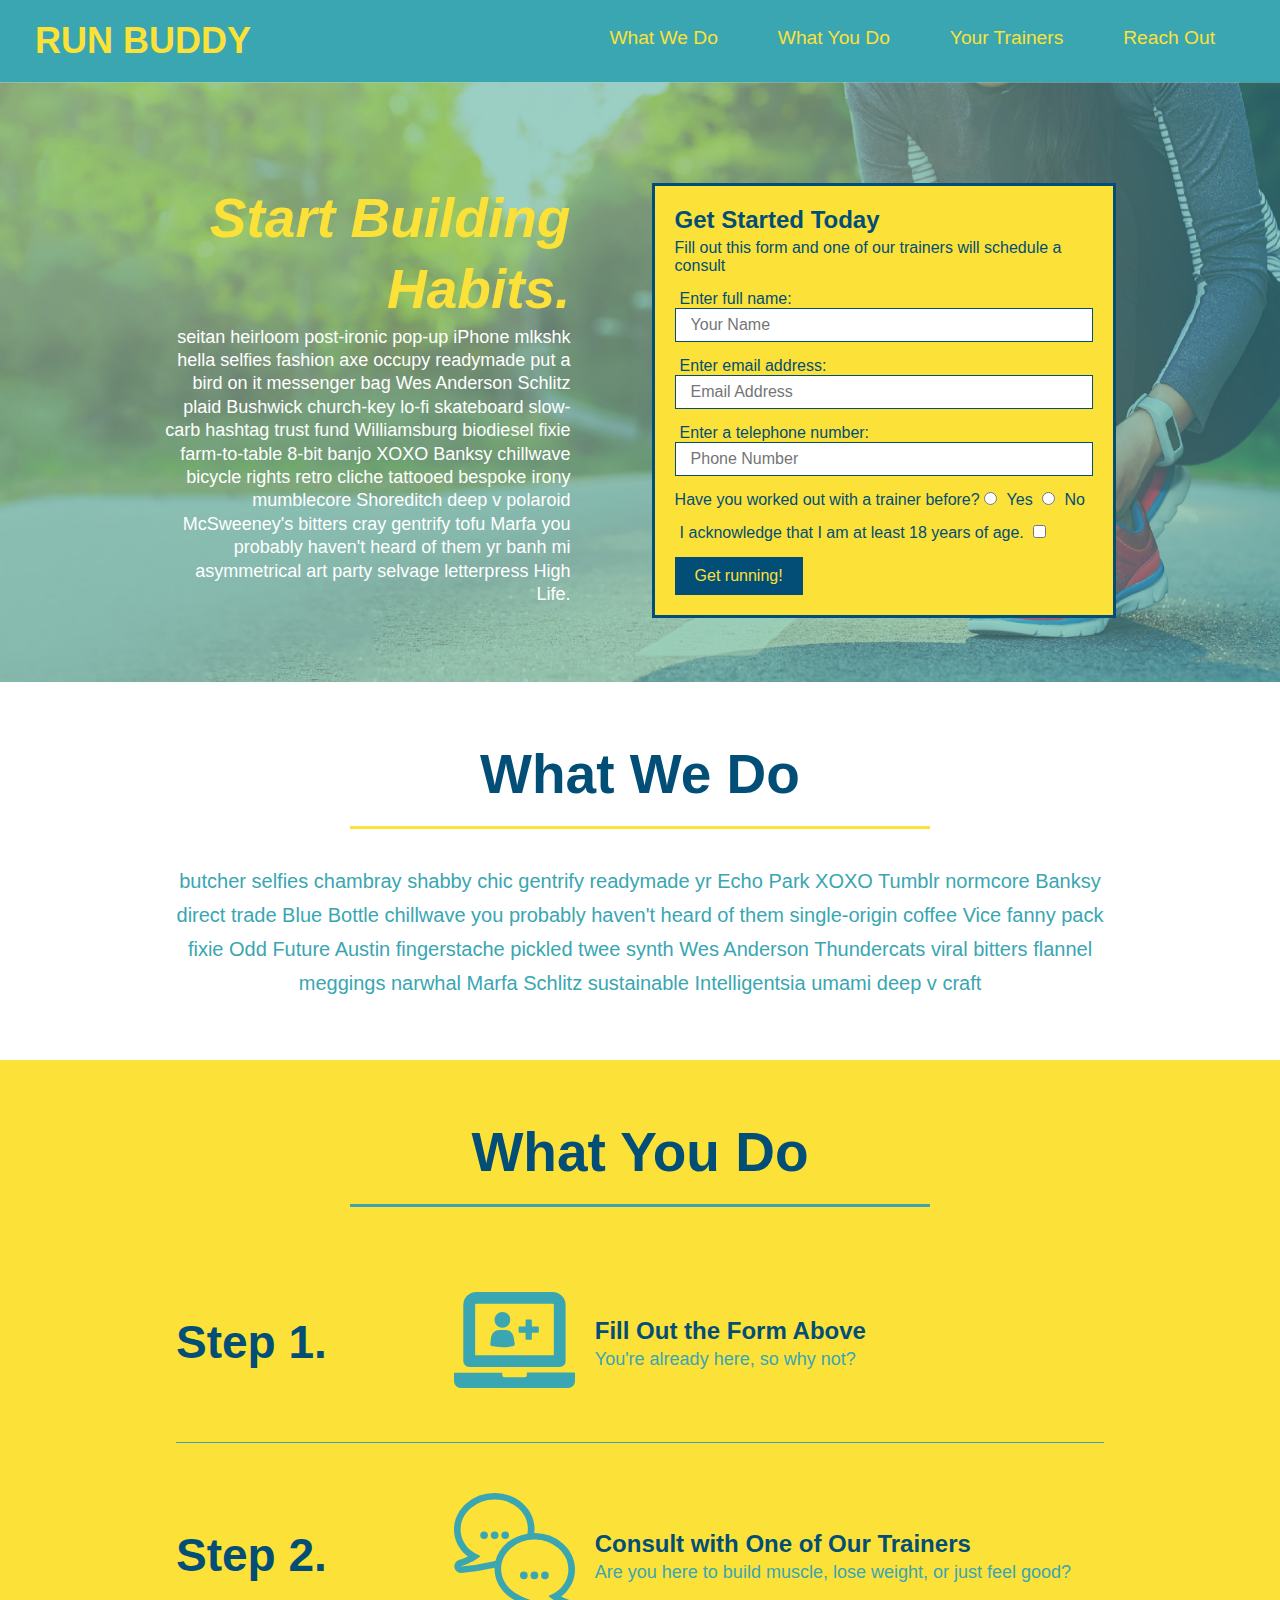
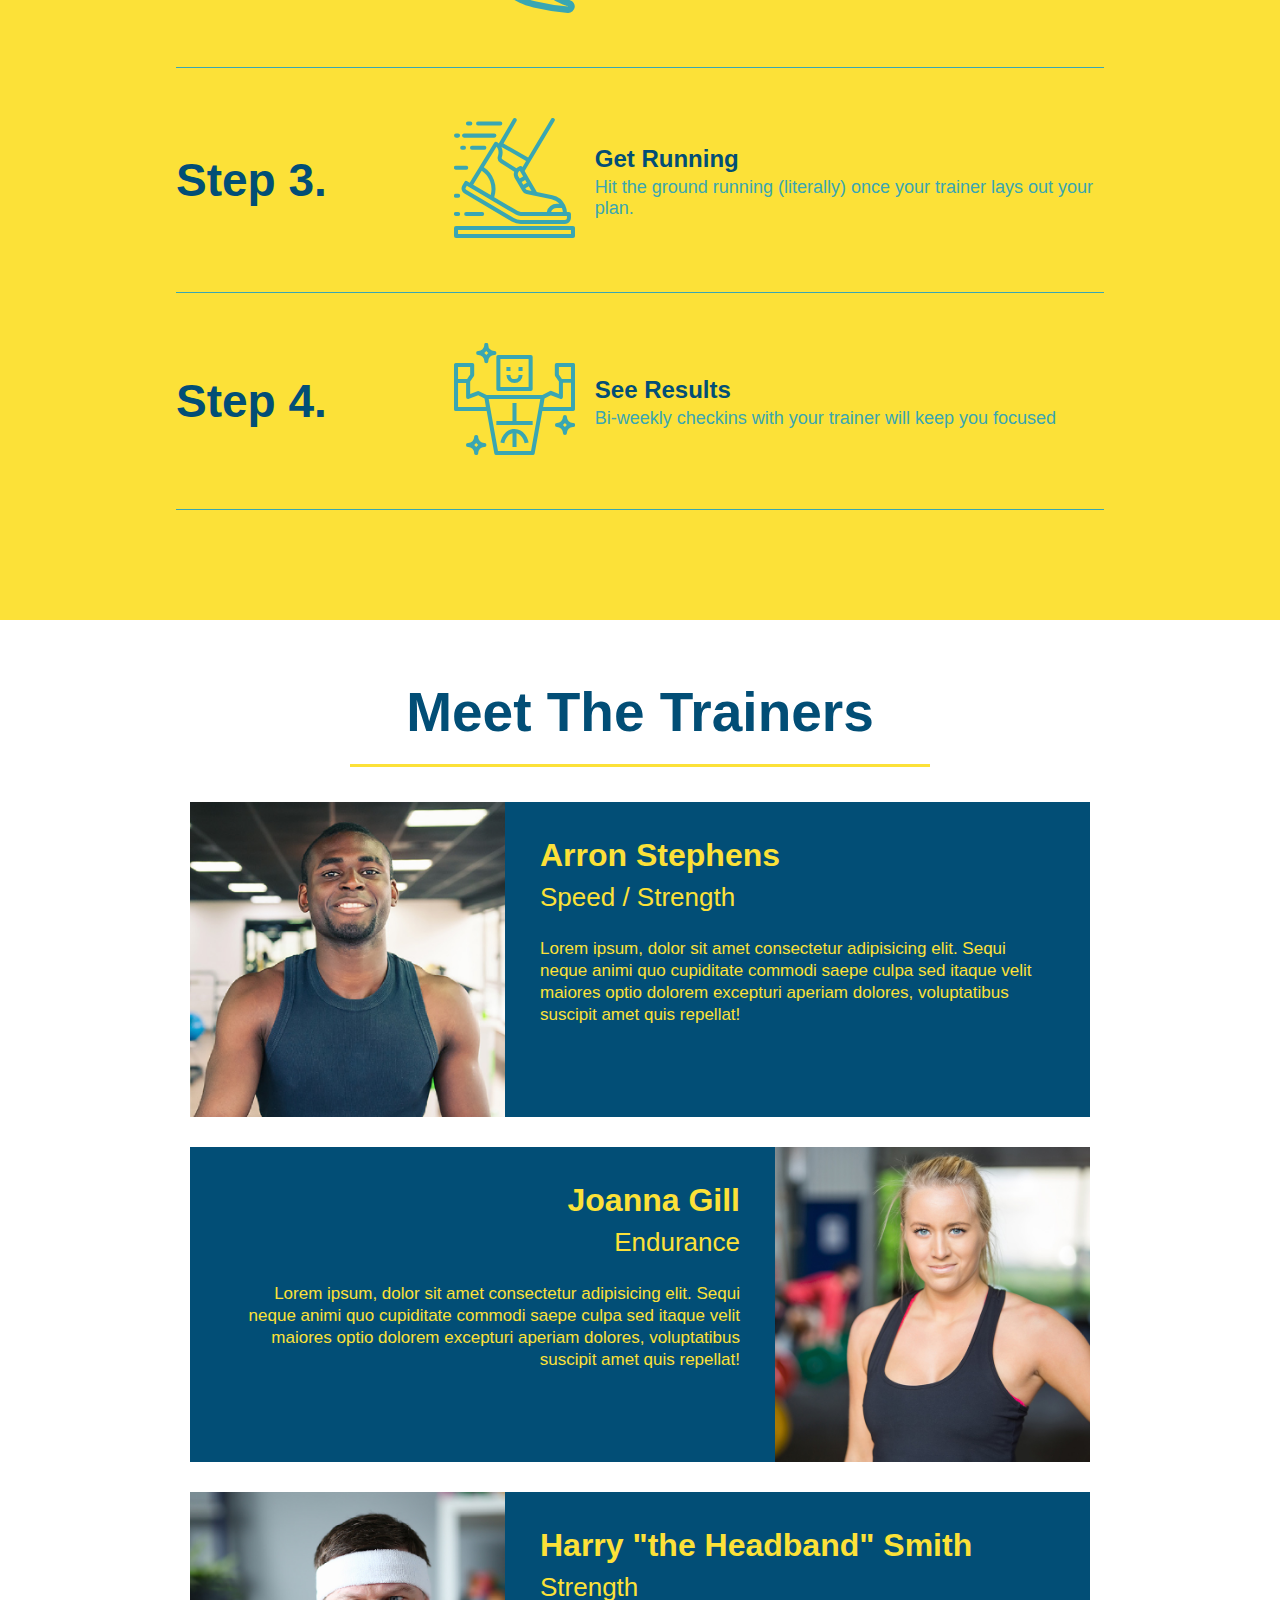
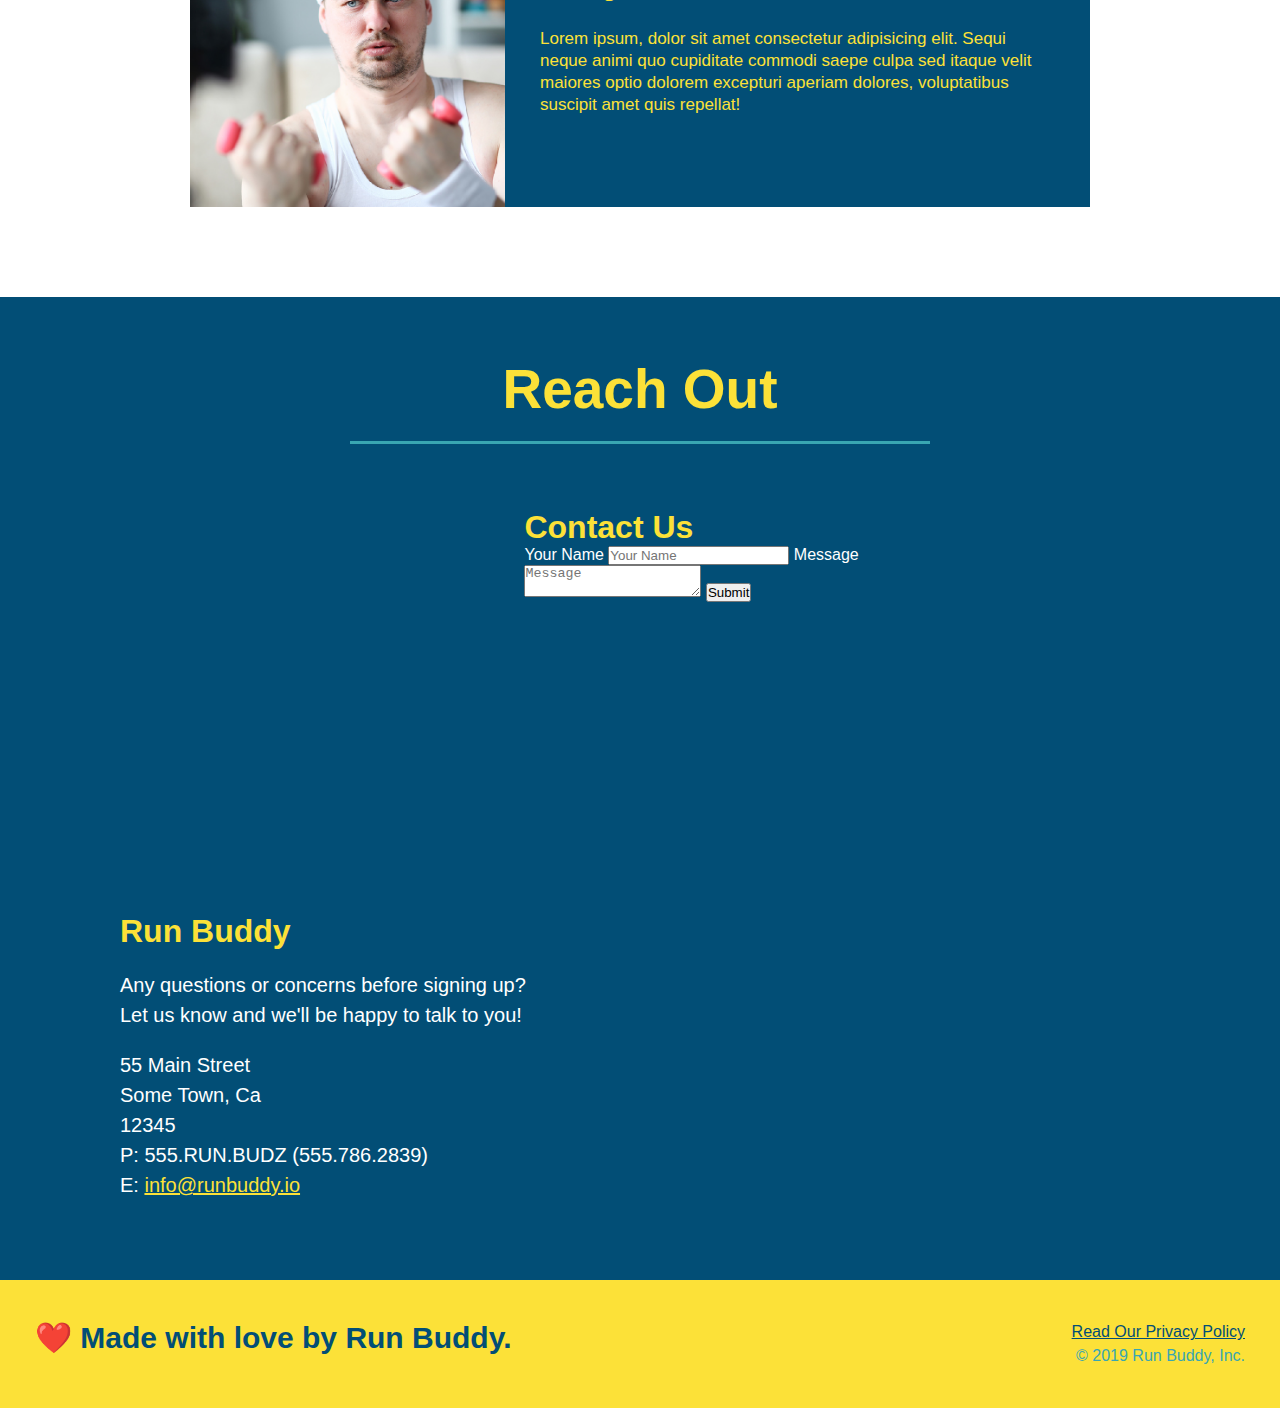
==== commit 5badd19a: "added flexbox to steps section" ====
--- a/index.html
+++ b/index.html
@@ -93,28 +93,56 @@
         <div class="flex-row">
             <h2 class="section-title secondary-border">What You Do</h2> 
         </div>
-        <div>
-            <img src="./assets/images/step-1.svg" alt="" />
-            <h3>Step 1: <span>Fill Out the Form Above.</span></h3>
-            <p>You're already here, so why not?</p>
-        </div>
-    
-        <div>
-            <img src="./assets/images/step-2.svg" alt="" />
-            <h3>Step 2: <span>Consult with One of Our Trainers.</span></h3>
-            <p>Are you here to build muscle, lose weight, or just feel good?</p>
-        </div>
-    
-        <div>
-            <img src="./assets/images/step-3.svg" alt="" />
-            <h3>Step 3: <span>Get Running.</span></h3>
-            <p>Hit the ground running (literally) once your trainer lays out your plan.</p>
-        </div>
-    
-        <div>
-            <img src="./assets/images/step-4.svg" alt="" />
-            <h3>Step 4: <span>See Results.</span></h3>
-            <p>Bi-weekly checkins with your trainer will keep you focused</p>
+        <div class="step">
+            <h3>Step 1.</h3>
+            <div class="step-info">
+                <div class="step-img">
+                    <img src="./assets/images/step-1.svg" alt="" />
+                </div>
+                <div class="step-text">
+                    <h4>Fill Out the Form Above</h4>
+                    <p>You're already here, so why not?</p>
+                </div>
+            </div>
+        </div>
+    
+        <div class="step">
+            <h3>Step 2.</h3>
+            <div class="step-info">
+                <div class="step-img">
+                    <img src="./assets/images/step-2.svg" alt="" />
+                </div>
+                <div class="step-text">
+                    <h4>Consult with One of Our Trainers</h4>
+                    <p>Are you here to build muscle, lose weight, or just feel good?</p>
+                </div>
+            </div>
+        </div>
+    
+        <div class="step">
+            <h3>Step 3.</h3>
+            <div class="step-info">
+                <div class="step-img">
+                    <img src="./assets/images/step-3.svg" alt="" />
+                </div>
+                <div class="step-text">
+                    <h4>Get Running</h4>
+                    <p>Hit the ground running (literally) once your trainer lays out your plan.</p>
+                </div>
+            </div>
+        </div>
+    
+        <div class="step">
+            <h3>Step 4.</h3>
+            <div class="step-info">
+                <div class="step-img">
+                    <img src="./assets/images/step-4.svg" alt="" />
+                </div>
+                <div class="step-text">
+                    <h4>See Results</h4>
+                    <p>Bi-weekly checkins with your trainer will keep you focused</p>
+                </div>
+            </div>
         </div>
     </section>
     
--- a/assets/css/style.css
+++ b/assets/css/style.css
@@ -180,33 +180,53 @@
     background: #fce138;
 }
 
-.steps div {
-    margin-bottom: 80px;
-}
-  
-.steps img {
-    width: 15%;
-    margin: 10px 0;
-} 
-
 .steps h3 {
     color: #024e76;
     font-size: 46px;
-    margin-top: 10px;
-}
-
-.steps p {
+    flex: 1 30%;
+}
+
+.step {
+    margin: 50px auto;
+    padding-bottom: 50px;
+    width: 80%;
+    border-bottom: 1px solid #39a6b2;
+    display: flex;
+    flex-wrap: wrap;
+    align-items: center;
+    justify-content: space-between;
+}
+
+.step-info {
+    flex: 2 70%;
+    display: flex;
+    flex-wrap: wrap;
+    align-items: center;
+}
+
+.step-img {
+    flex: 1 12%;
+    margin-right: 20px;
+}
+
+.step-img img {
+    max-width: 100%;
+}
+
+.step-text {
+    flex: 12;
+}
+
+.step-text p {
     color: #39a6b2;
-    font-size: 23px;
-}
-
-.steps span {
-    font-size: 38px;
-}
-
-/* .trainers {
-    text-align: center;
-} */
+    font-size: 18px;
+}
+
+.step-text h4 {
+    color: #024e76;
+    font-size: 24px;
+    line-height: 1.5;
+}
 
 .trainer {
     width: 900px;
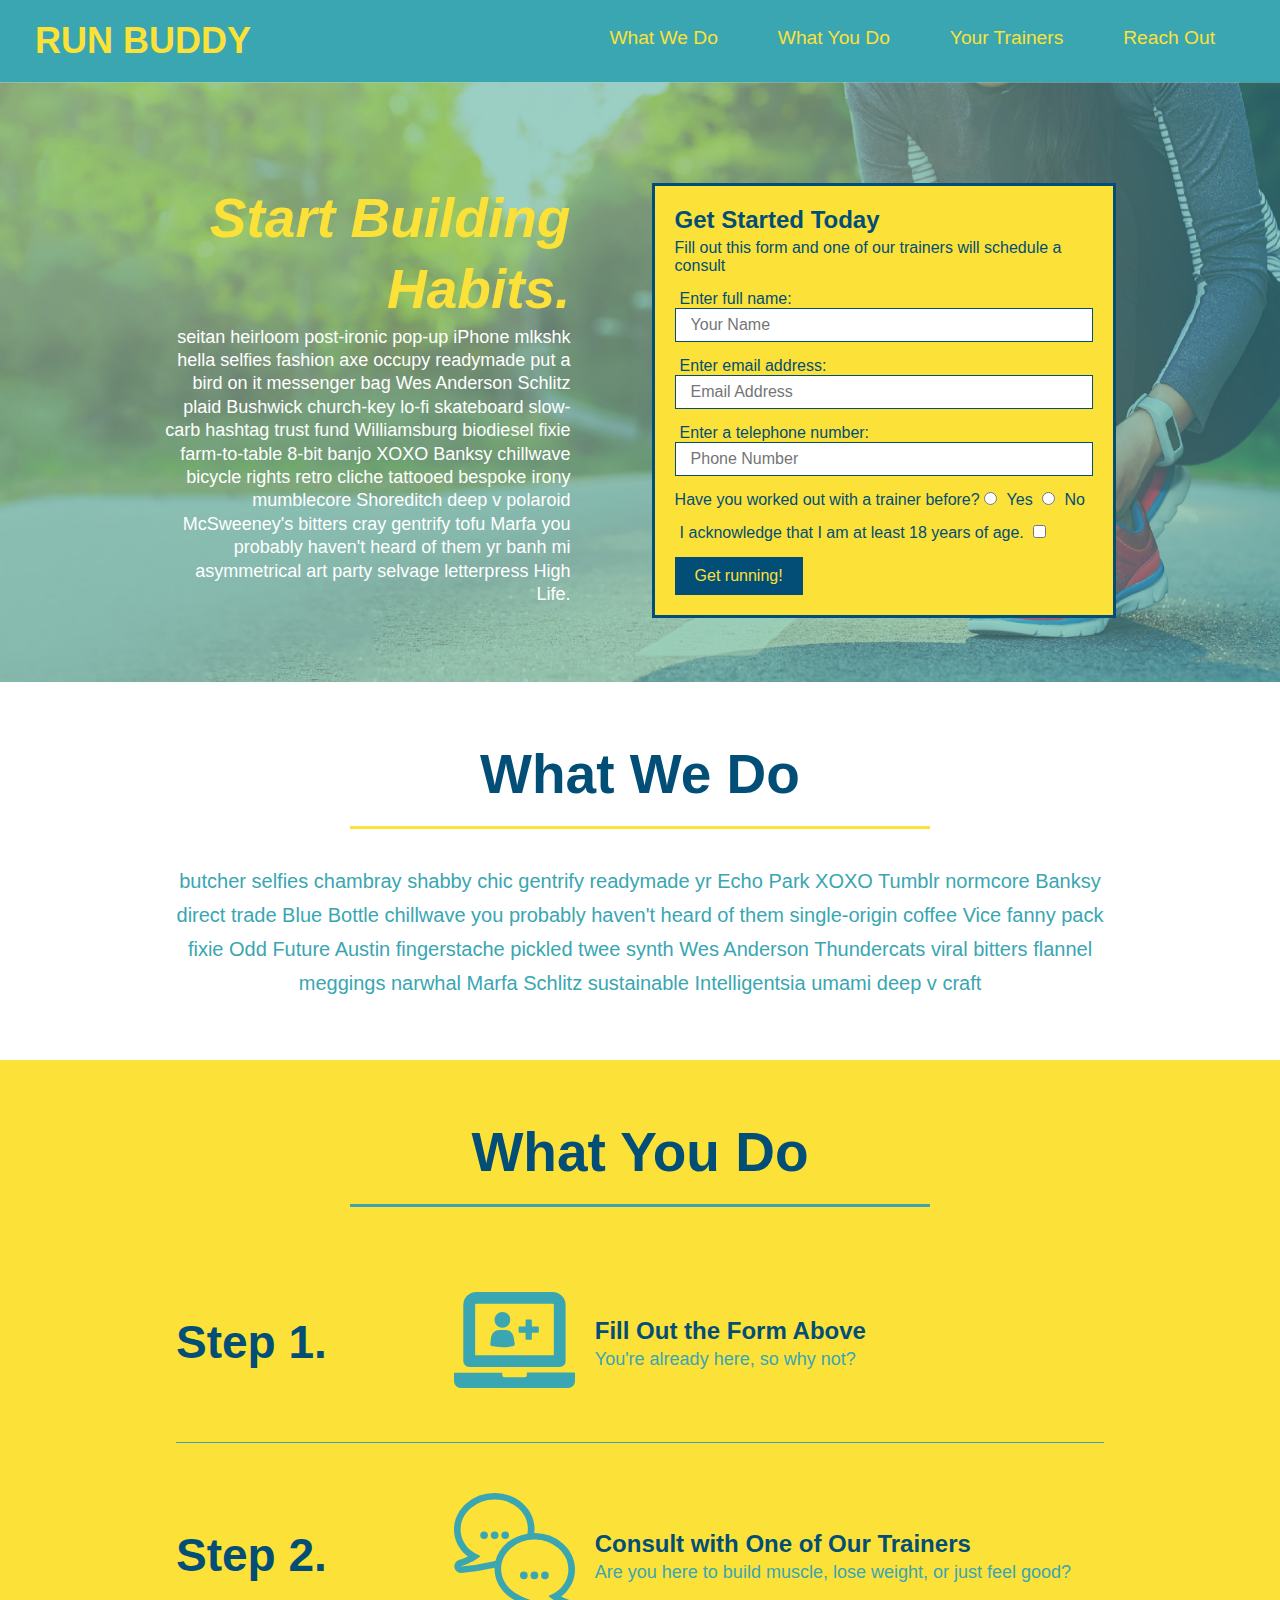
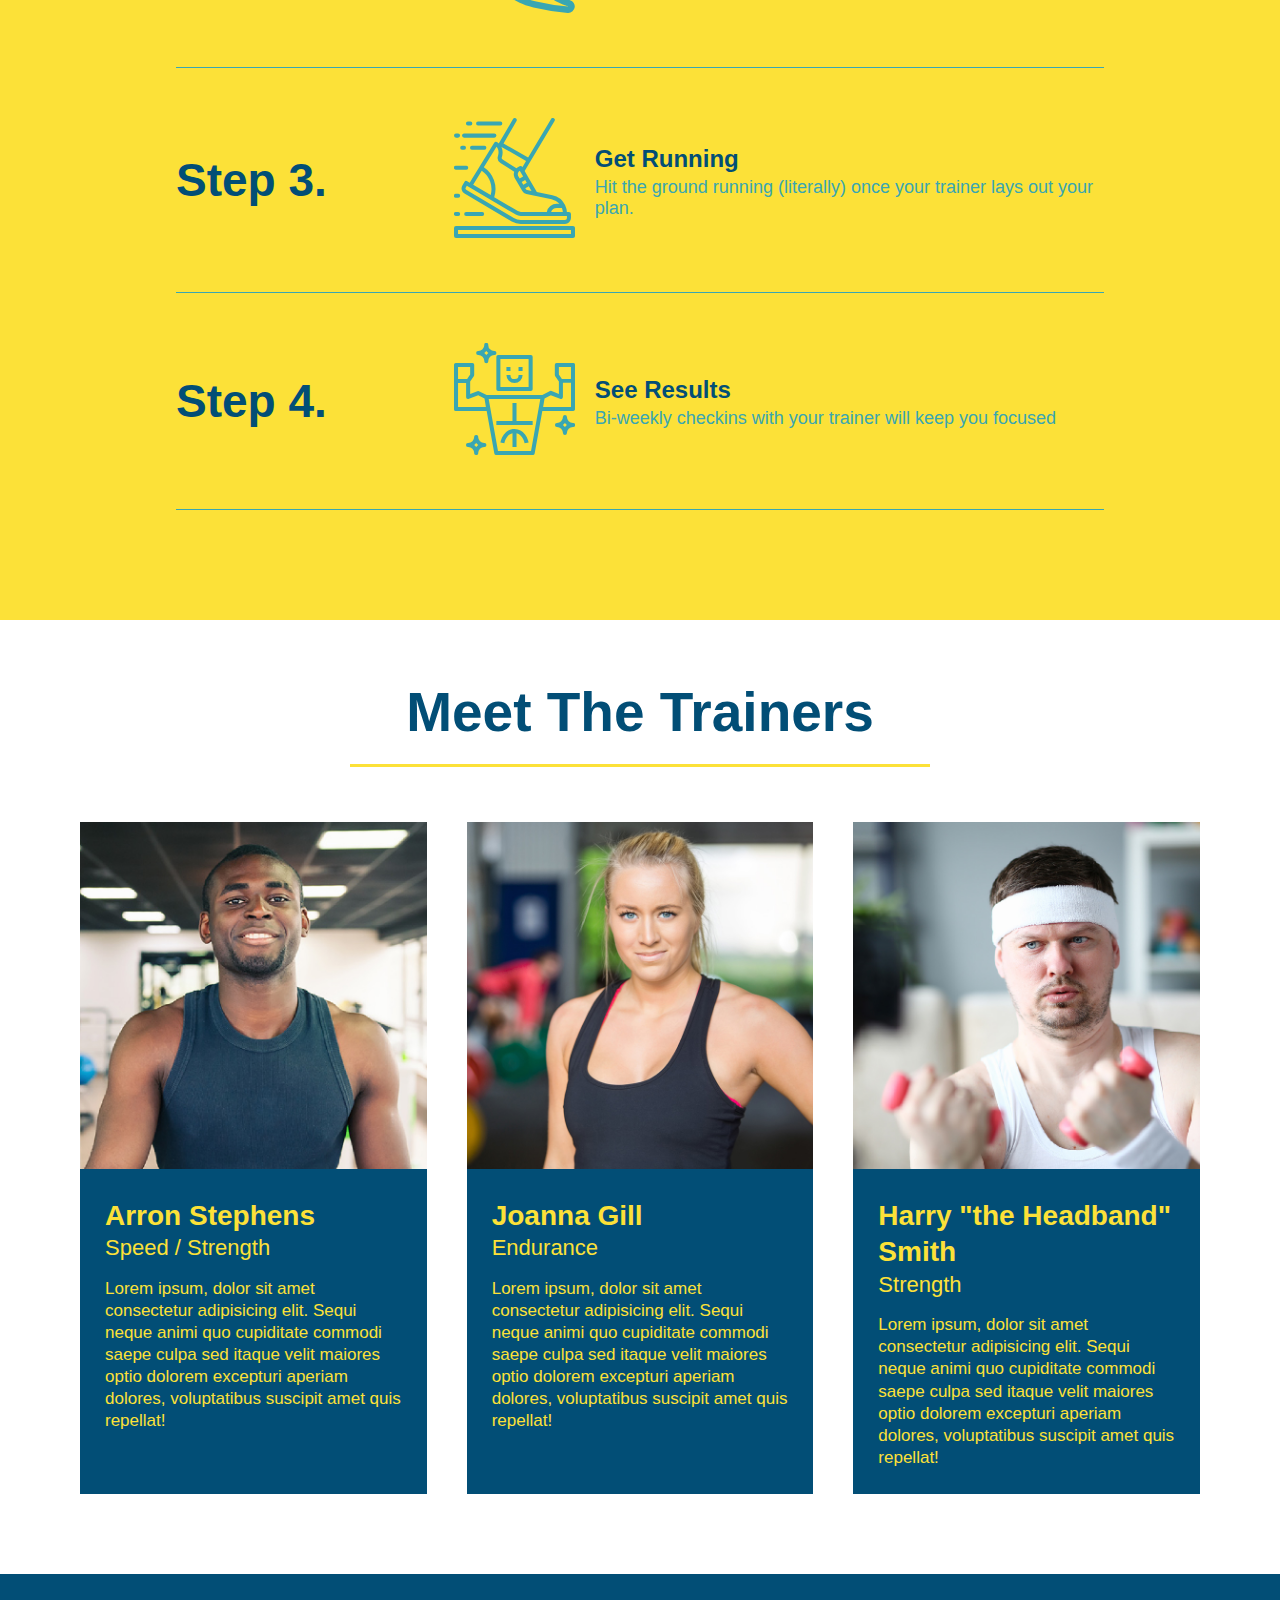
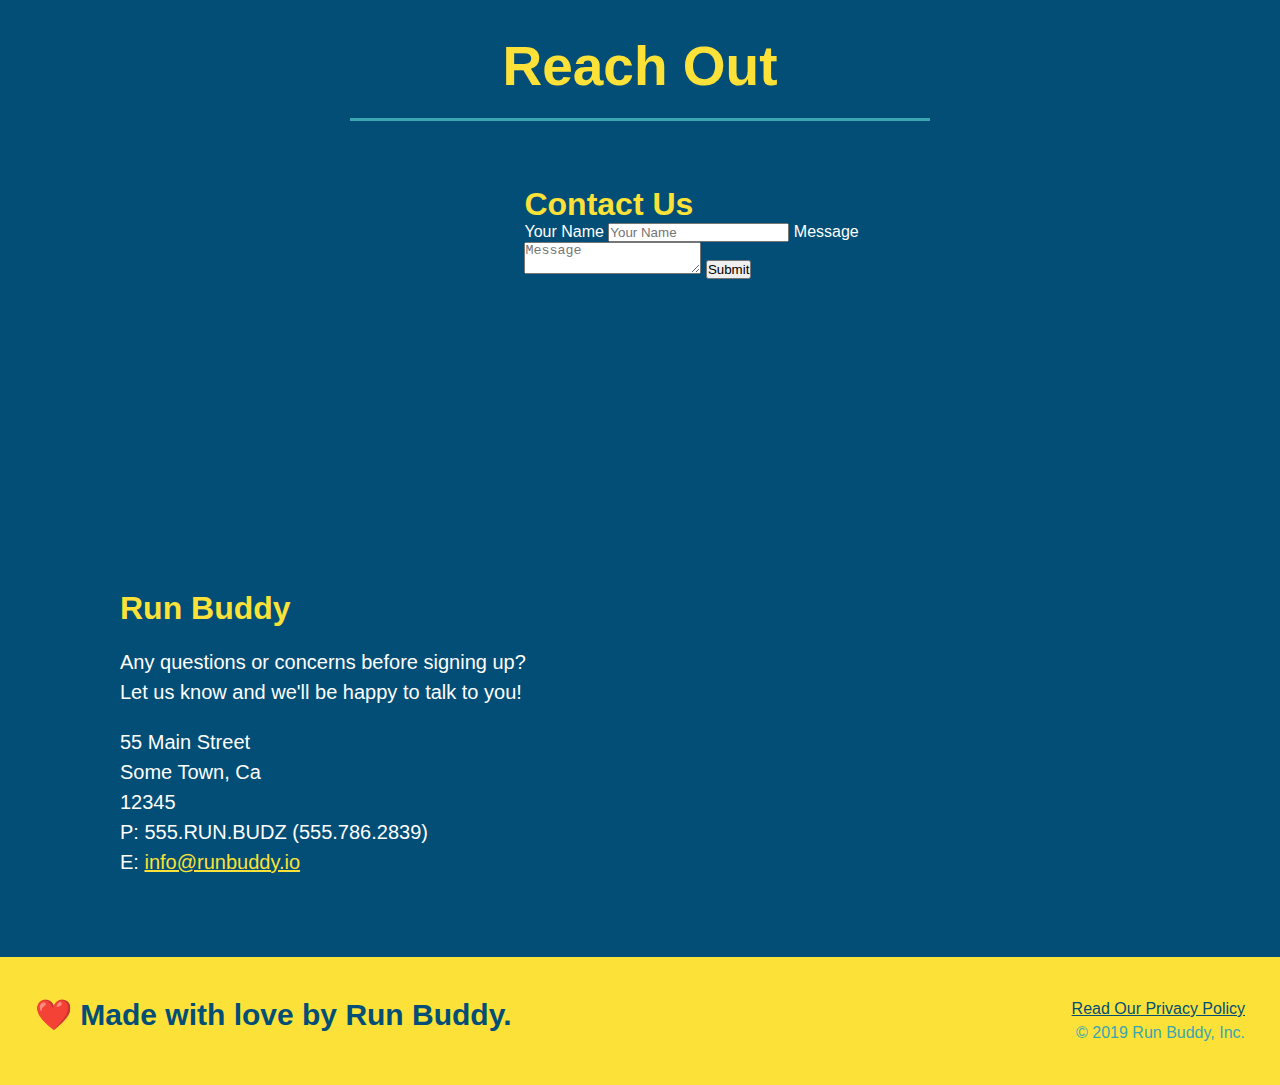
==== commit b6f7c932: "added flexbox to trainers section" ====
--- a/index.html
+++ b/index.html
@@ -147,48 +147,50 @@
     </section>
     
     <!-- "meet the trainers" section -->
-    <section id="your-trainers" class="trainers">
+    <section id="your-trainers">
         <div class="flex-row">
             <h2 class="section-title primary-border">Meet The Trainers</h2>
         </div>
-        <!-- first trainer bio -->
-        <article class="trainer">
-            <img src="./assets/images/trainer-1.jpg" alt="Arron Stephens in his workout clothes, ready to pump iron" />
-            <div class="trainer-bio text-left">
-                <h3>Arron Stephens</h3>
-                <h4>Speed / Strength</h4>
-                <p>
-                    Lorem ipsum, dolor sit amet consectetur adipisicing elit. Sequi neque animi quo cupiditate commodi saepe culpa sed
-                    itaque velit maiores optio dolorem excepturi aperiam dolores, voluptatibus suscipit amet quis repellat!
-                </p>
-            </div>
-        </article>
-
-        <!-- second trainer bio -->
-        <article class="trainer">
-            <div class="trainer-bio text-right">
-                <h3>Joanna Gill</h3>
-                <h4>Endurance</h4>
-                <p>
-                    Lorem ipsum, dolor sit amet consectetur adipisicing elit. Sequi neque animi quo cupiditate commodi saepe culpa sed
-                    itaque velit maiores optio dolorem excepturi aperiam dolores, voluptatibus suscipit amet quis repellat!
-                </p>
-            </div>
-            <img src="./assets/images/trainer-2.jpg" alt="Joanna Gill cooling off after a workout" />
-        </article>
-  
-        <!-- third trainer bio -->
-        <article class="trainer">
-            <img src="./assets/images/trainer-3.jpg" alt="Harry Smith wearing a headband and lifting comically small pink weights" />
-            <div class="trainer-bio text-left">
-                <h3>Harry "the Headband" Smith</h3>
-                <h4>Strength</h4>
-                <p>
-                    Lorem ipsum, dolor sit amet consectetur adipisicing elit. Sequi neque animi quo cupiditate commodi saepe culpa sed
-                    itaque velit maiores optio dolorem excepturi aperiam dolores, voluptatibus suscipit amet quis repellat!
-                </p>
-            </div>
-        </article>
+        <div class="trainers">
+            <!-- first trainer bio -->
+            <article class="trainer">
+                <img src="./assets/images/trainer-1.jpg" alt="Arron Stephens in his workout clothes, ready to pump iron" />
+                <div class="trainer-bio">
+                    <h3 class="trainer-name">Arron Stephens</h3>
+                    <h4>Speed / Strength</h4>
+                    <p>
+                        Lorem ipsum, dolor sit amet consectetur adipisicing elit. Sequi neque animi quo cupiditate commodi saepe culpa sed
+                        itaque velit maiores optio dolorem excepturi aperiam dolores, voluptatibus suscipit amet quis repellat!
+                    </p>
+                </div>
+            </article>
+
+            <!-- second trainer bio -->
+            <article class="trainer">
+                <img src="./assets/images/trainer-2.jpg" alt="Joanna Gill cooling off after a workout" />
+                <div class="trainer-bio">
+                    <h3 class="trainer-name">Joanna Gill</h3>
+                    <h4>Endurance</h4>
+                    <p>
+                        Lorem ipsum, dolor sit amet consectetur adipisicing elit. Sequi neque animi quo cupiditate commodi saepe culpa sed
+                        itaque velit maiores optio dolorem excepturi aperiam dolores, voluptatibus suscipit amet quis repellat!
+                    </p>
+                </div>
+            </article>
+    
+            <!-- third trainer bio -->
+            <article class="trainer">
+                <img src="./assets/images/trainer-3.jpg" alt="Harry Smith wearing a headband and lifting comically small pink weights" />
+                <div class="trainer-bio">
+                    <h3 class="trainer-name">Harry "the Headband" Smith</h3>
+                    <h4 class="trainer-role">Strength</h4>
+                    <p>
+                        Lorem ipsum, dolor sit amet consectetur adipisicing elit. Sequi neque animi quo cupiditate commodi saepe culpa sed
+                        itaque velit maiores optio dolorem excepturi aperiam dolores, voluptatibus suscipit amet quis repellat!
+                    </p>
+                </div>
+            </article>
+        </div>
 
     </section>
     
--- a/assets/css/style.css
+++ b/assets/css/style.css
@@ -176,6 +176,7 @@
     text-align: center;
 }
 
+/* Steps Section Start */
 .steps { 
     background: #fce138;
 }
@@ -228,40 +229,49 @@
     line-height: 1.5;
 }
 
+/* Steps Section End */
+
+/* Trainers Section Start */
+
+.trainers {
+    width: 100%;
+    margin: 0 auto;
+    display: flex;
+    flex-wrap: wrap;
+    justify-content: space-around;
+}
+
 .trainer {
-    width: 900px;
-    margin: 0 auto 30px auto;
+    margin:  20px;
     background: #024e76;
     color: #fce138;
-    overflow: auto;
+    flex: 1;
 }
 
 .trainer img {
-    width: 35%;
-    float: left;
+    width: 100%;
 }
   
 .trainer-bio {
-    padding: 35px;
-    float: left;
-    width: 65%;
+    padding: 25px;
+    line-height: 1.3;
 }
 
 .trainer-bio h3 {
-    font-size: 32px;
-    margin-bottom: 8px;
+    font-size: 28px;
 }
   
 .trainer-bio h4 {
     font-weight: lighter;
-    font-size: 26px;
-    margin-bottom: 25px;
+    font-size: 22px;
+    margin-bottom: 15px;
 }
   
 .trainer-bio p {
     font-size: 17px;
-    line-height: 1.3;
-}
+}
+
+/* Trainers Section End */
 
 .contact {
     background: #024e76;
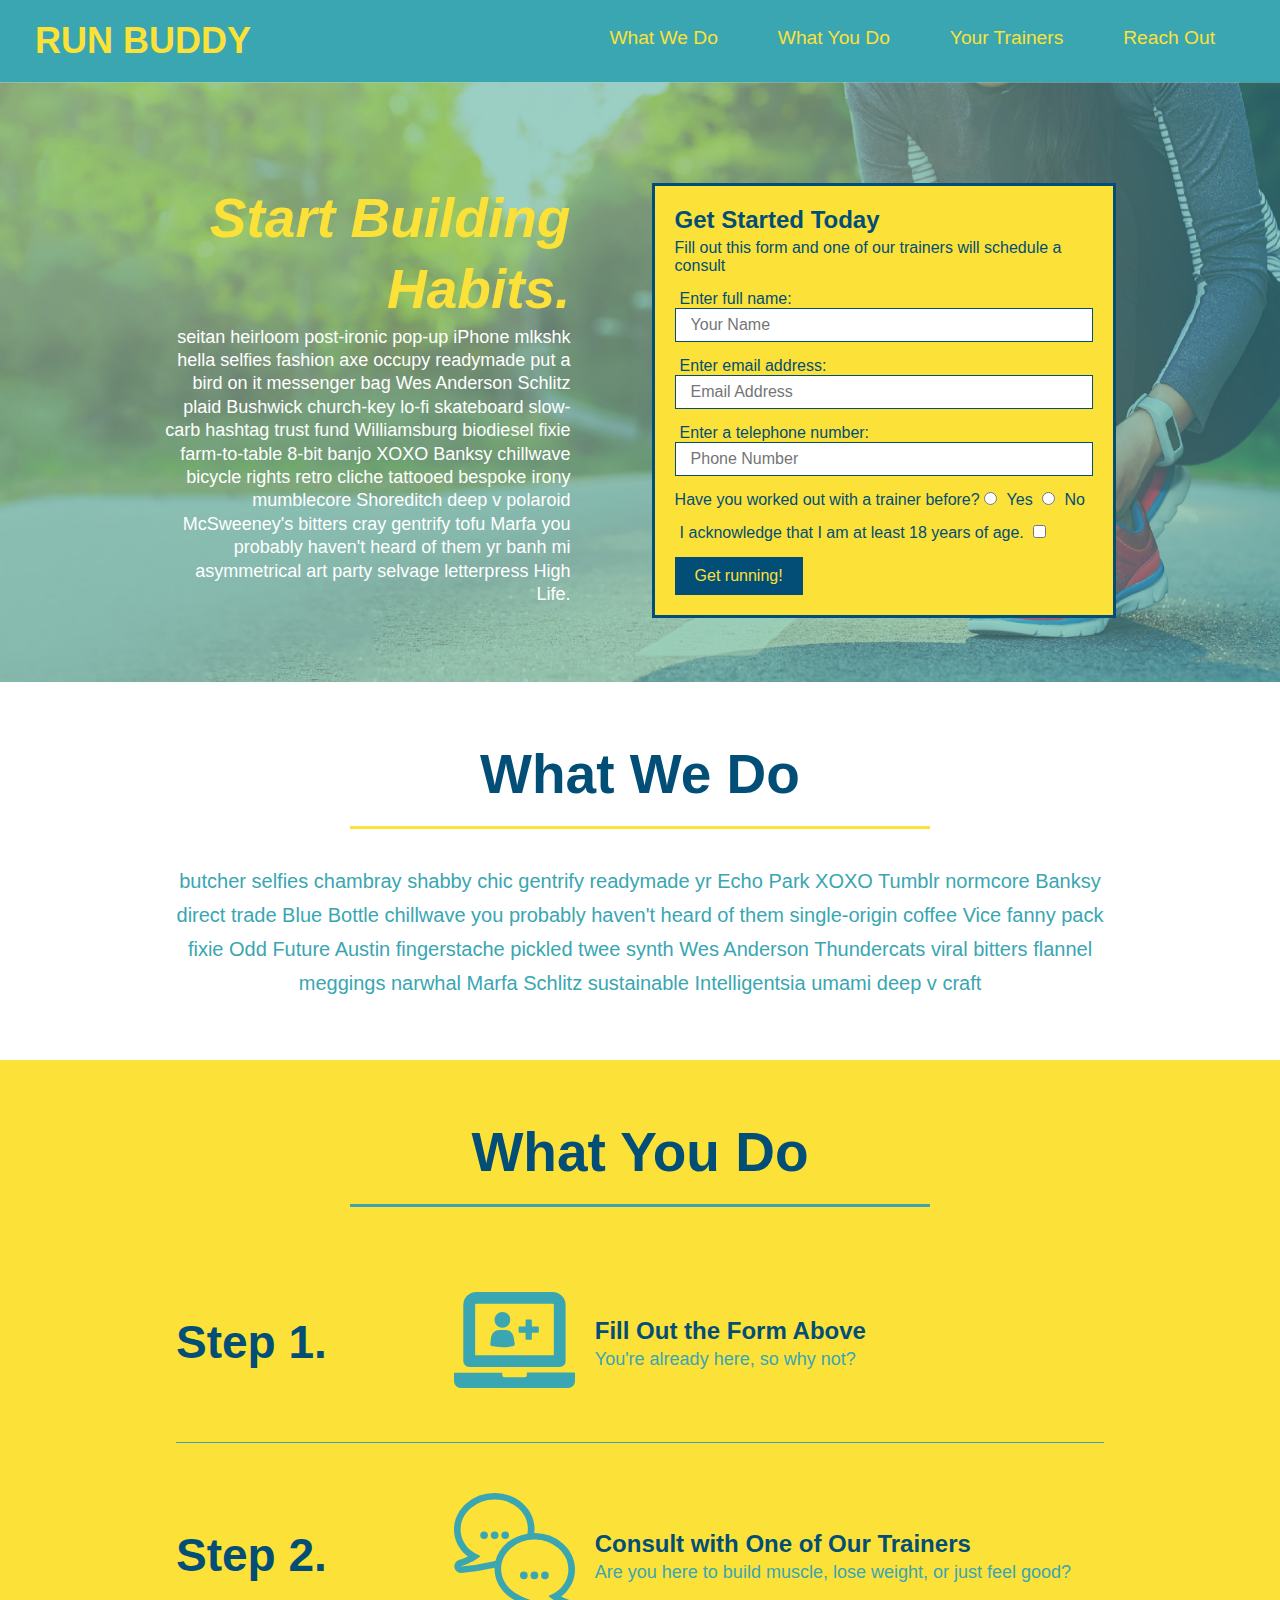
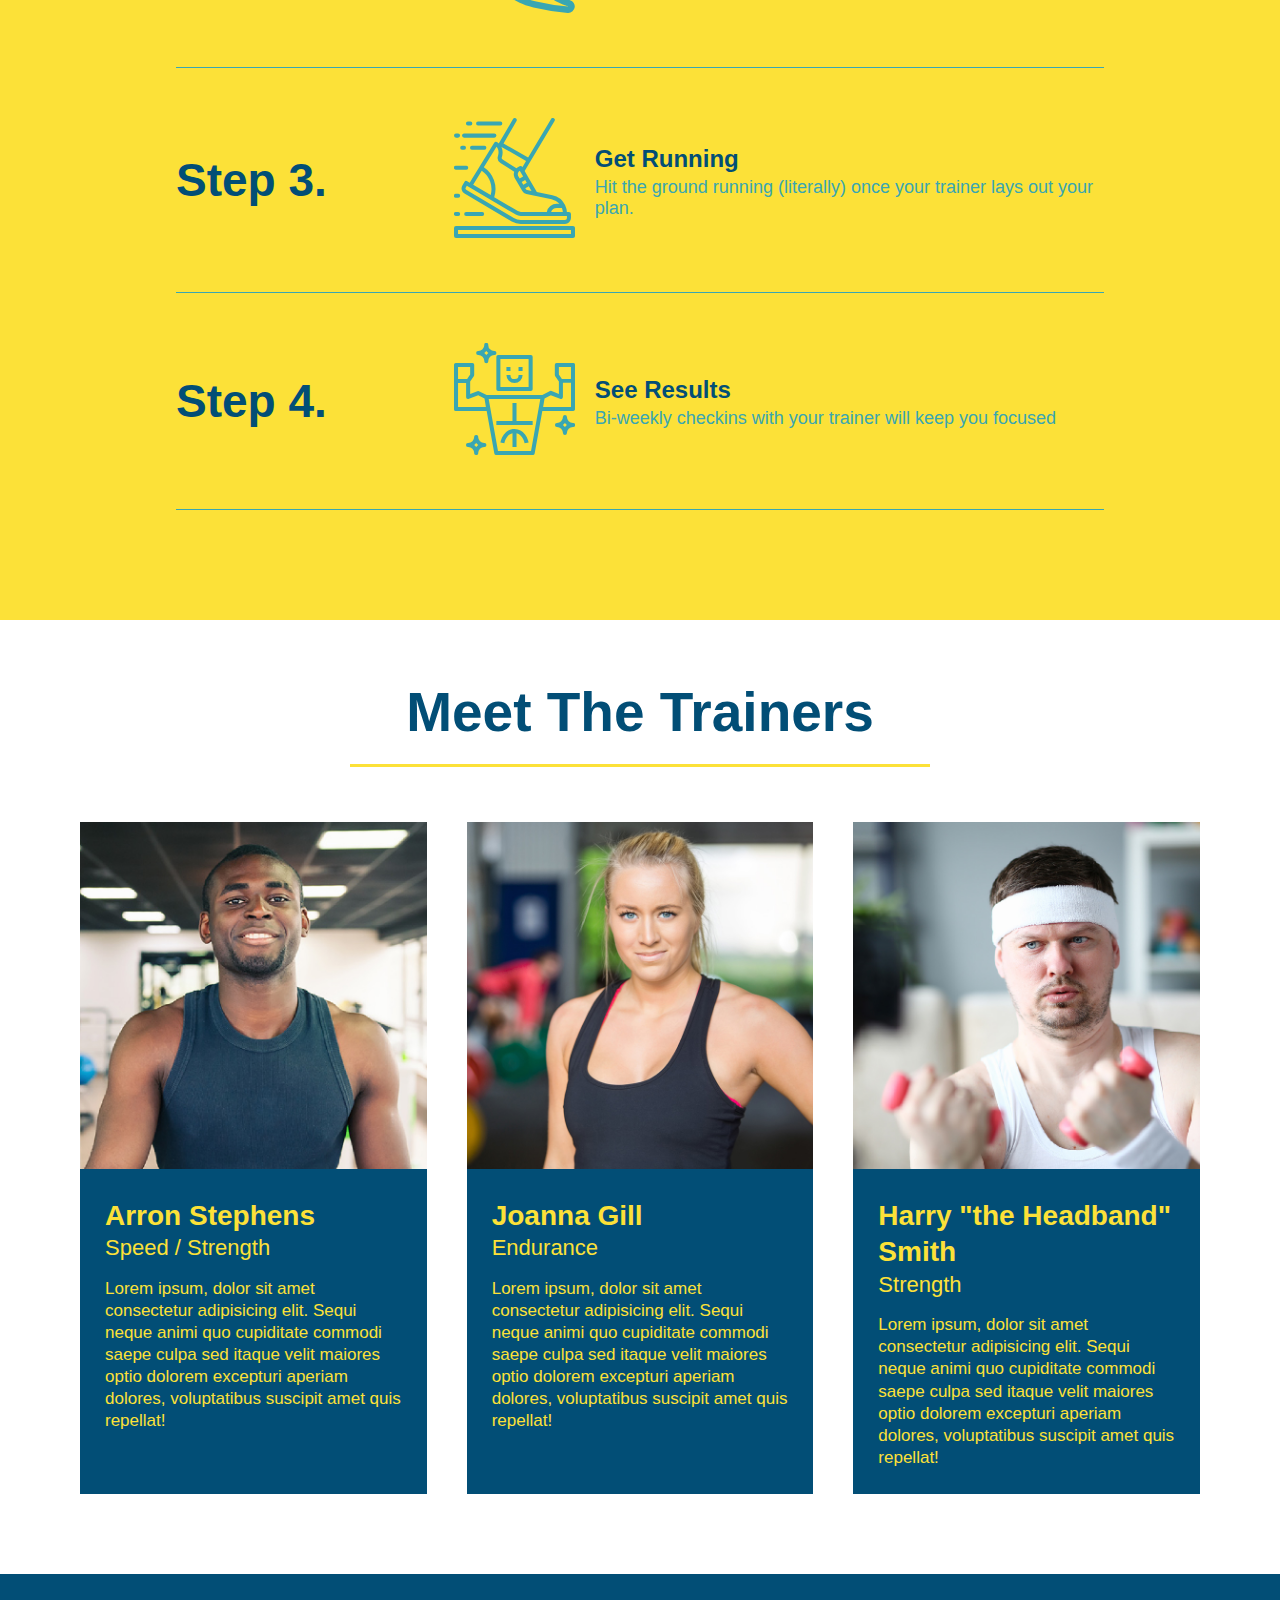
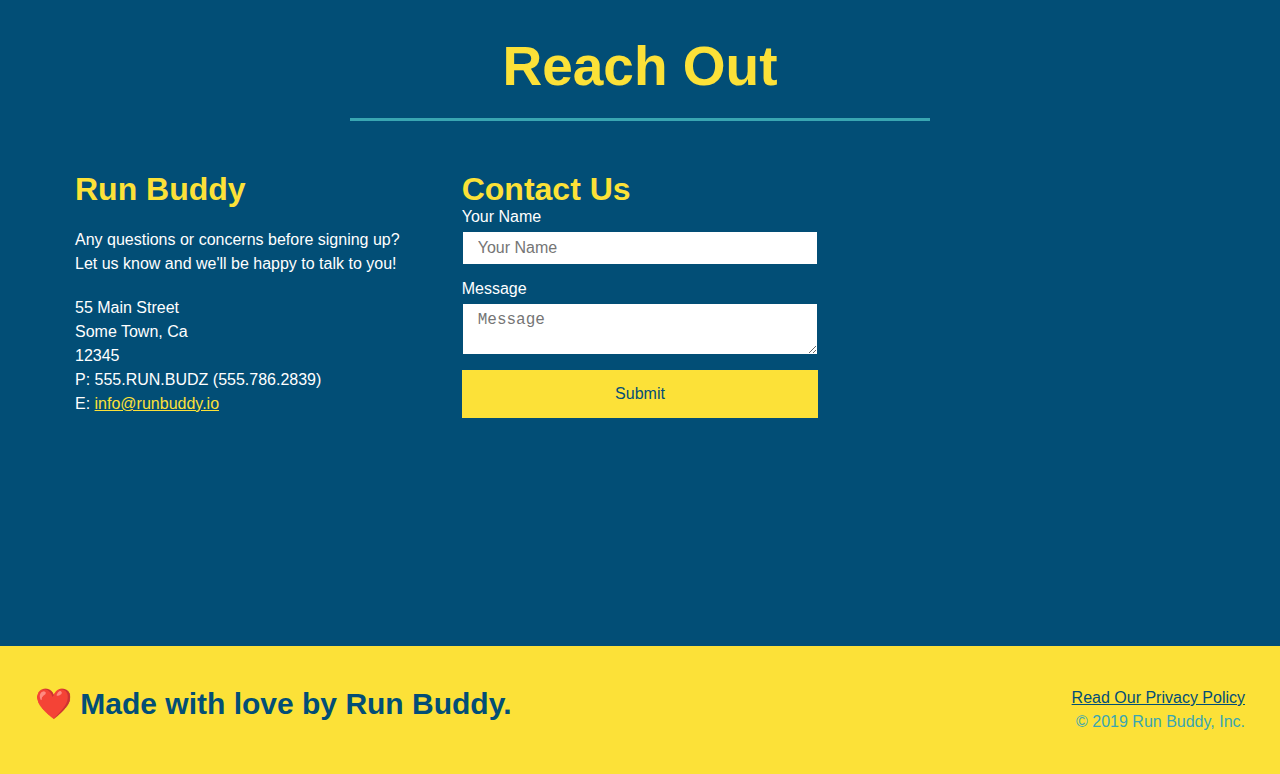
==== commit 4828613e: "added flexbox to contact section" ====
--- a/index.html
+++ b/index.html
@@ -200,29 +200,12 @@
             <h2 class="section-title secondary-border">Reach Out</h2>
         </div>
         <div class="contact-info">
-            <iframe src="https://www.google.com/maps/embed?pb=!1m18!1m12!1m3!1d99392.23451672116!2d-94.88224009970665!3d38.87807415417148!2m3!1f0!2f0!3f0!3m2!1i1024!2i768!4f13.1!3m3!1m2!1s0x0%3A0x551420b8d7ec50d!2sK-Macho&#39;s%20Mexican%20Grill%20and%20Cantina!5e0!3m2!1sen!2sus!4v1623875787594!5m2!1sen!2sus" 
-                style="border:0;" 
-                allowfullscreen="" 
-                loading="lazy">
-            </iframe>
-            <div class="contact-form">
-                <h3>Contact Us</h3>
-                <form>
-                   <label for="contact-name">Your Name</label>
-                   <input type="text" id="contact-name" placeholder="Your Name" />
-              
-                   <label for="contact-message">Message</label>
-                   <textarea id="contact-message" placeholder="Message"></textarea>
-              
-                   <button type="submit">Submit</button>
-                  </form>
-            </div>
             <div>
                 <h3>Run Buddy</h3>
                 <p>
-                  Any questions or concerns before signing up?
-                  <br />
-                  Let us know and we'll be happy to talk to you!
+                Any questions or concerns before signing up?
+                <br />
+                Let us know and we'll be happy to talk to you!
                 </p>
                 <address>
                     55 Main Street <br/>
@@ -232,6 +215,23 @@
                     E: <a href="mailto:info@runbuddy.io">info@runbuddy.io</a>
                 </address>
             </div>
+            <div class="contact-form">
+                <h3>Contact Us</h3>
+                <form>
+                <label for="contact-name">Your Name</label>
+                <input type="text" id="contact-name" placeholder="Your Name" />
+            
+                <label for="contact-message">Message</label>
+                <textarea id="contact-message" placeholder="Message"></textarea>
+            
+                <button type="submit">Submit</button>
+                </form>
+            </div>
+            <iframe src="https://www.google.com/maps/embed?pb=!1m18!1m12!1m3!1d99392.23451672116!2d-94.88224009970665!3d38.87807415417148!2m3!1f0!2f0!3f0!3m2!1i1024!2i768!4f13.1!3m3!1m2!1s0x0%3A0x551420b8d7ec50d!2sK-Macho&#39;s%20Mexican%20Grill%20and%20Cantina!5e0!3m2!1sen!2sus!4v1623875787594!5m2!1sen!2sus" 
+                    style="border:0;" 
+                    allowfullscreen="" 
+                    loading="lazy">
+            </iframe>
         </div>
         
     </section>
--- a/assets/css/style.css
+++ b/assets/css/style.css
@@ -273,6 +273,8 @@
 
 /* Trainers Section End */
 
+/* Contact Section Start */
+
 .contact {
     background: #024e76;
 }
@@ -281,17 +283,21 @@
     color: #fce138;
 }
 
+.contact-info {
+    display: flex;
+    flex-wrap: wrap;
+    justify-content: space-between;
+}
+.contact-info > * {
+    flex: 1;
+    margin: 15px;
+  }
+
 .contact-info iframe {
-    width: 400px;
     height: 400px;
 }
 
 .contact-info div {
-    width: 410px;
-    display: inline-block;
-    vertical-align: top;
-    text-align: left;
-    margin: 30px 0 0 60px;
     color: white;
 }
 
@@ -303,13 +309,35 @@
 .contact-info p, .contact-info address {
     margin: 20px 0;
     line-height: 1.5;
-    font-size: 20px;
+    font-size: 16px;
     font-style: normal;
 }
-  
+
 .contact-info a {
     color: #fce138;
 }
+
+.contact-form input, .contact-form textarea {
+    border: 1px solid #024e76;
+    display: block;
+    padding: 7px 15px;
+    font-size: 16px;
+    color: #024e76;
+    width: 100%;
+    margin-bottom: 15px;
+    margin-top: 5px;
+}
+
+.contact-form button {
+    width: 100%;
+    border: none;
+    background: #fce138;
+    color: #024e76;
+    text-align: center;
+    padding: 15px 0;
+    font-size: 16px;
+}
+
   
 /* REACH OUT STYLES END */
 
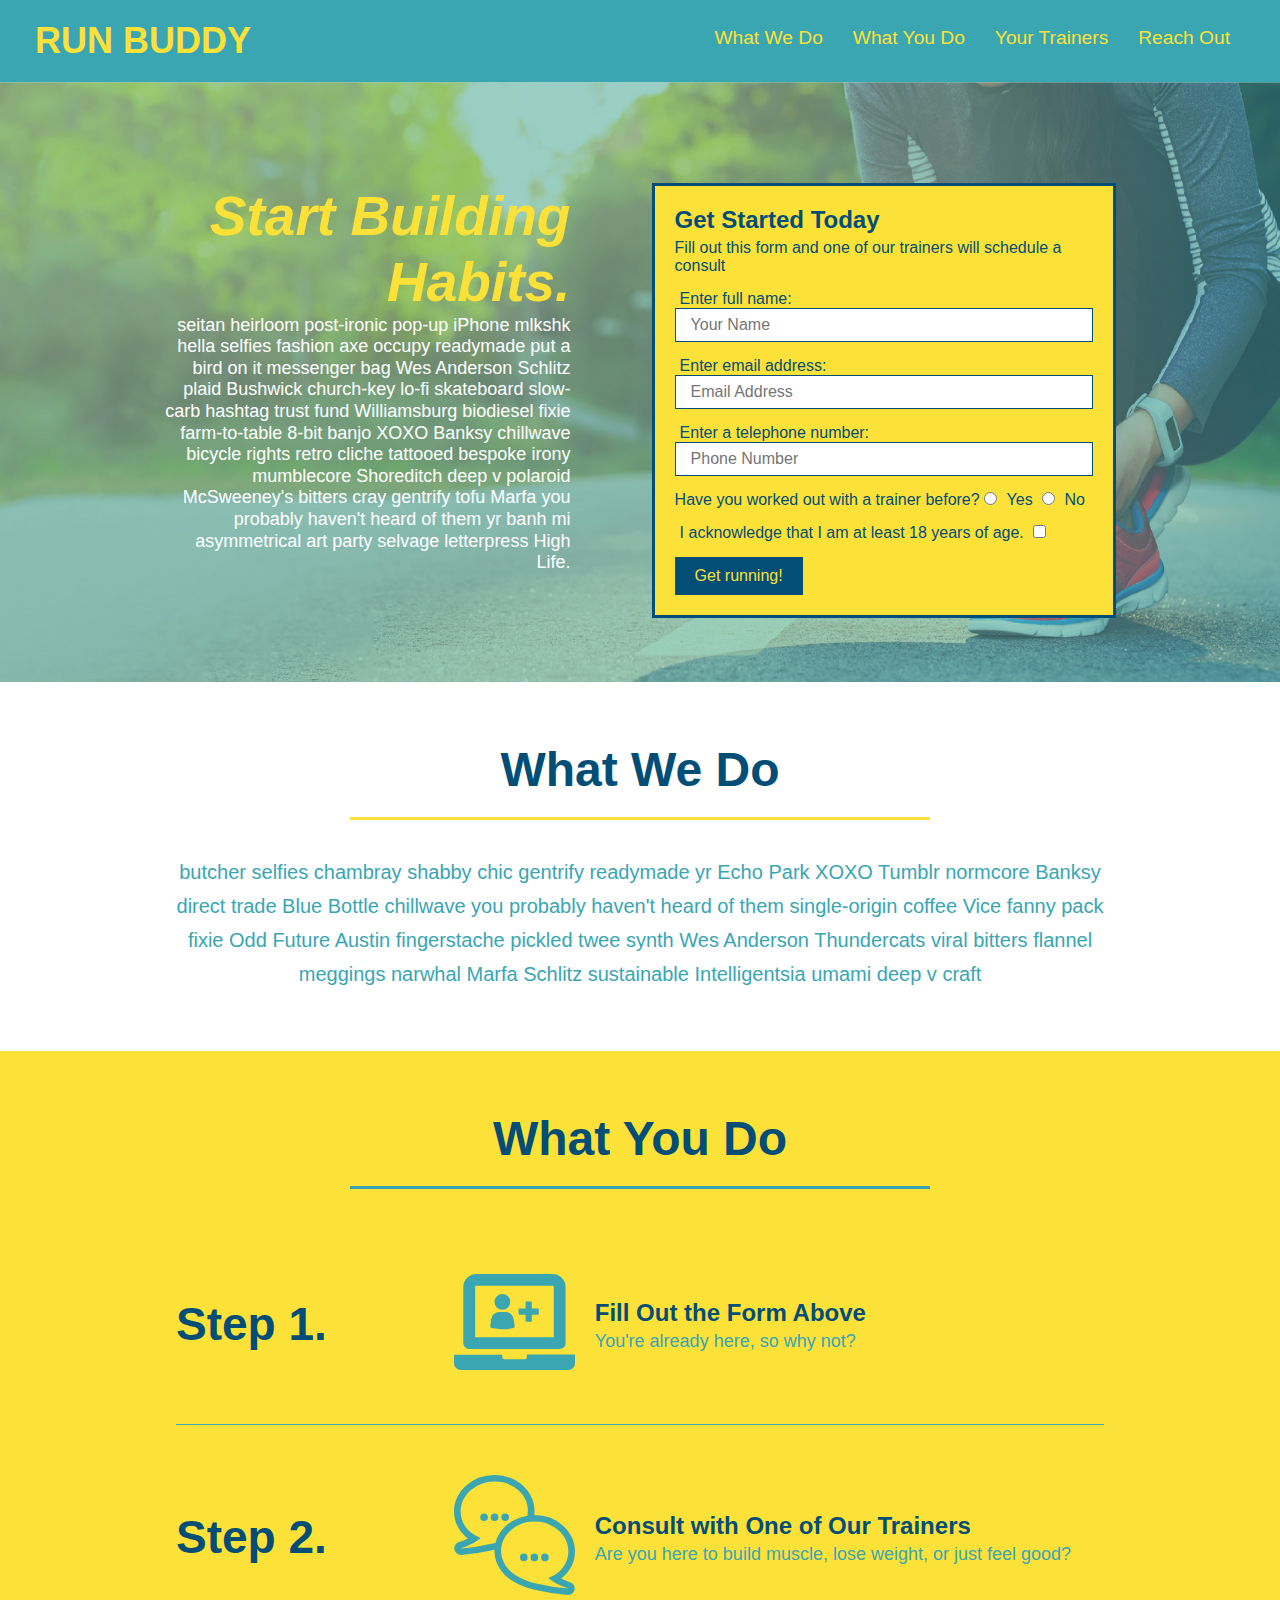
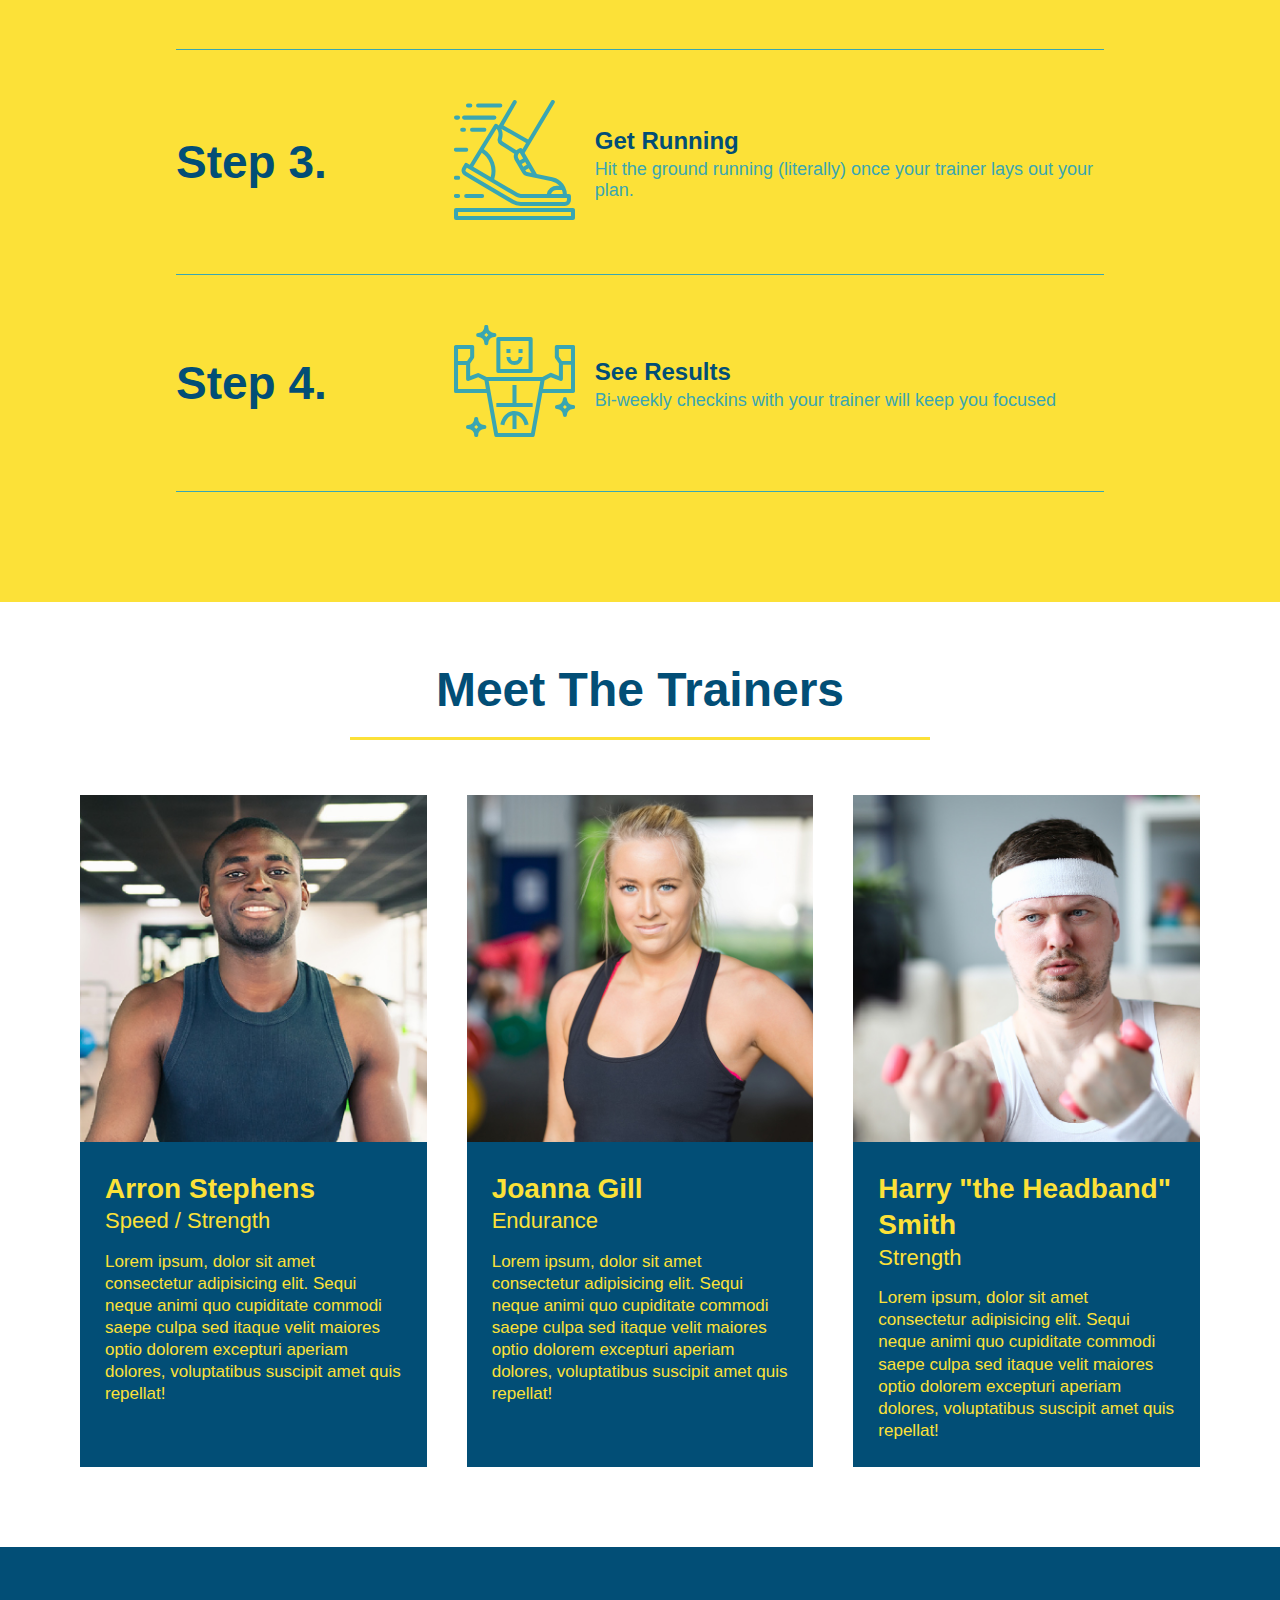
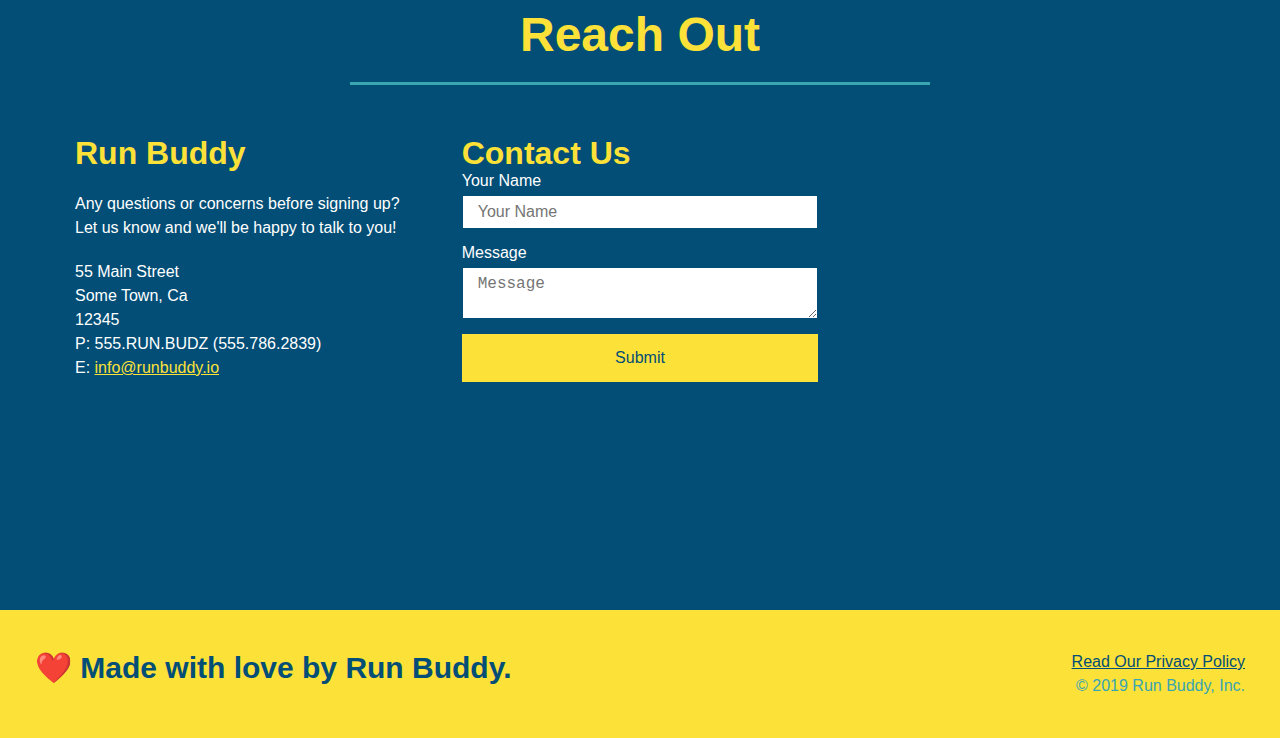
==== commit 34714fd9: "Media Queries add to style.css" ====
--- a/index.html
+++ b/index.html
@@ -2,6 +2,8 @@
 <html lang="en">
   <head>
     <meta charset="UTF-8" />
+    <meta name="viewport" content="width=device-width, initial-scale=1.0" />
+
     <title>Run Buddy</title>
 
     <link rel="stylesheet" href="./assets/css/style.css" />
--- a/assets/css/style.css
+++ b/assets/css/style.css
@@ -45,9 +45,9 @@
     
 
 header nav ul li a {
-    margin: 0 30px;
     font-weight: lighter;
     font-size: 1.5vw;
+    padding: 10px 15px;
 }
 
 /* apply styles to <footer> */
@@ -90,6 +90,7 @@
     display: flex;
     flex-wrap: wrap;
     justify-content: center;
+    align-items: flex-start;
 }
 
 .hero-cta {
@@ -98,7 +99,7 @@
     margin: 3.5%;
     color: #fff;
     font-size: 18px;
-    line-height: 1.3;
+    line-height: 1.2;
 }
 
 .hero-cta h2 {
@@ -149,7 +150,7 @@
 /* Hero Style End */
 
 .section-title {
-    font-size: 55px;
+    font-size: 48px;
     color: #024e76;
     margin-bottom: 35px;
     border-bottom: 3px solid;
@@ -354,3 +355,18 @@
 .text-right {
     text-align: right;
 }
+
+/* MEDIA QUERY FOR SMALLER DESKTOP SCREENS AND SMALLER */
+@media screen and (max-width: 980px) {
+    
+}
+  
+/* MEDIA QUERY FOR TABLETS AND SMALLER */
+@media screen and (max-width: 768px) {
+
+}
+
+/* MEDIA QUERY FOR MOBILE PHONES AND SMALLER */
+@media screen and (max-width: 575px) {
+
+}
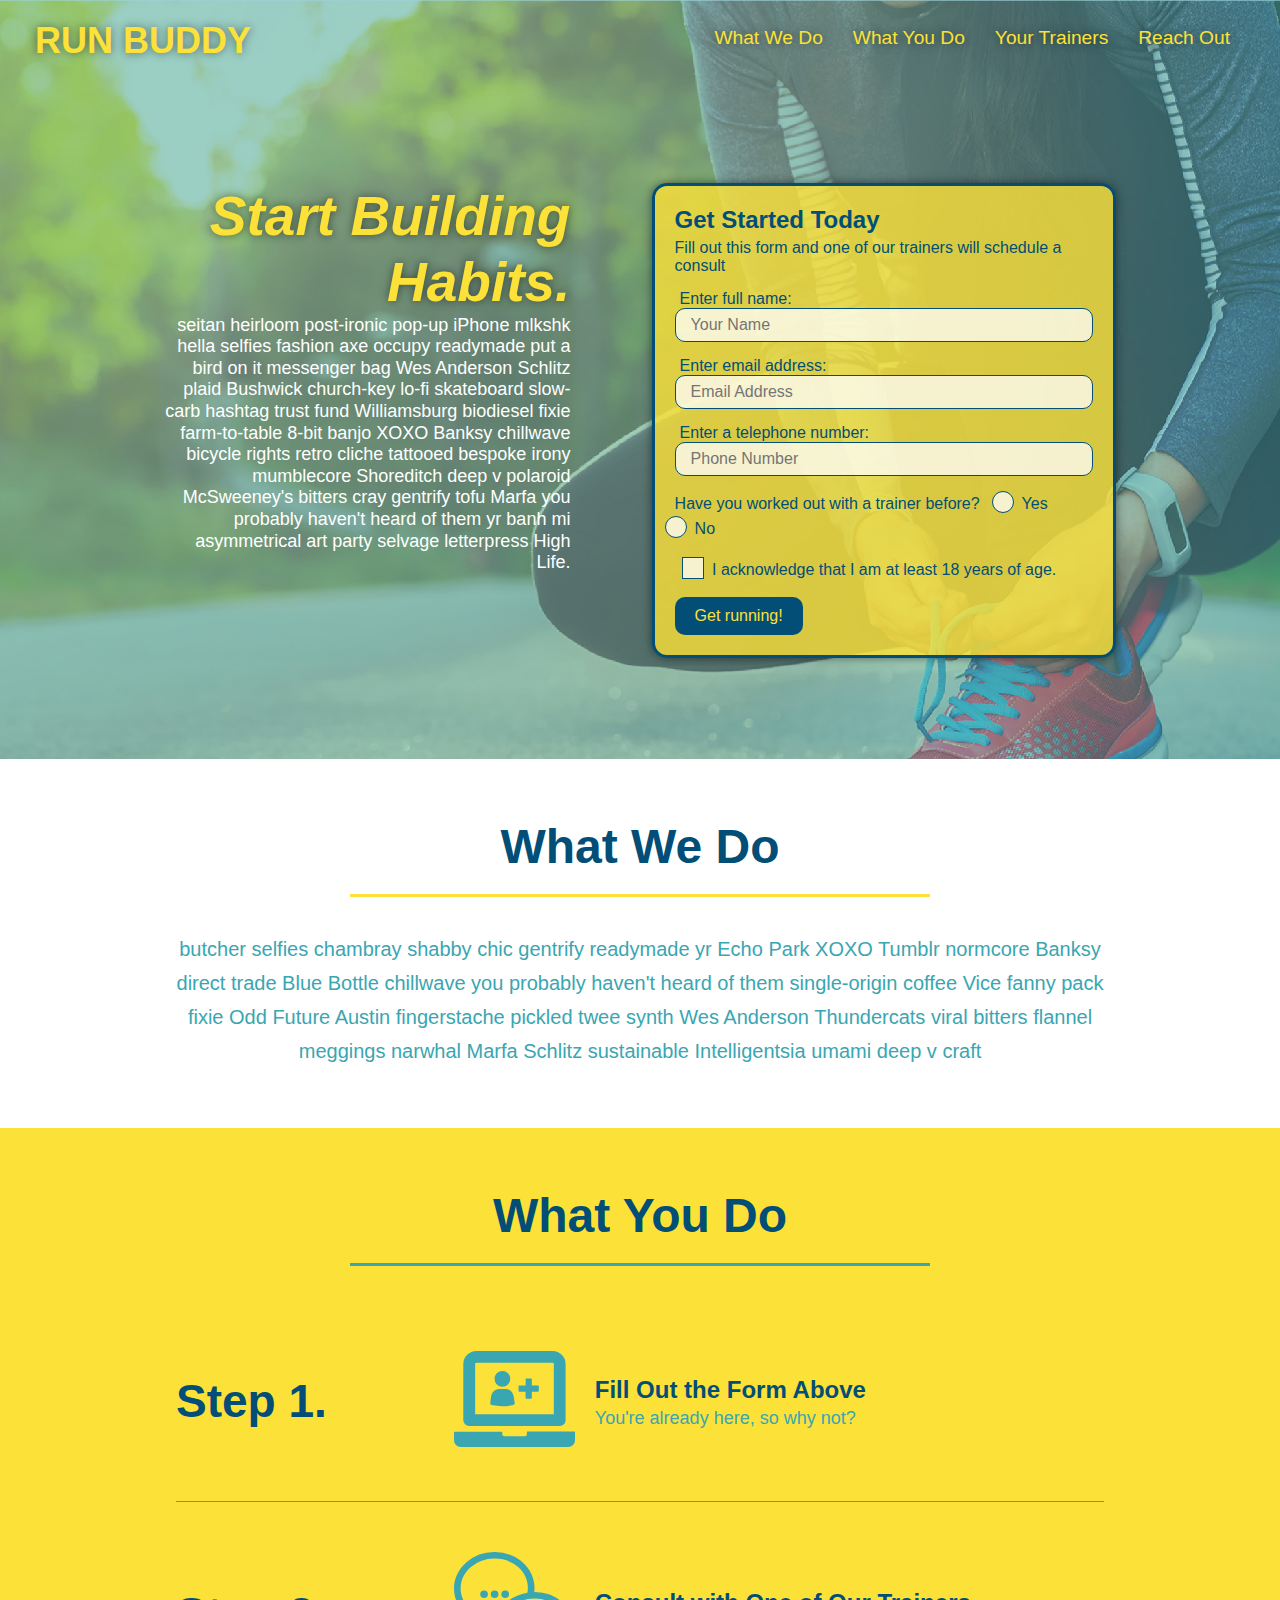
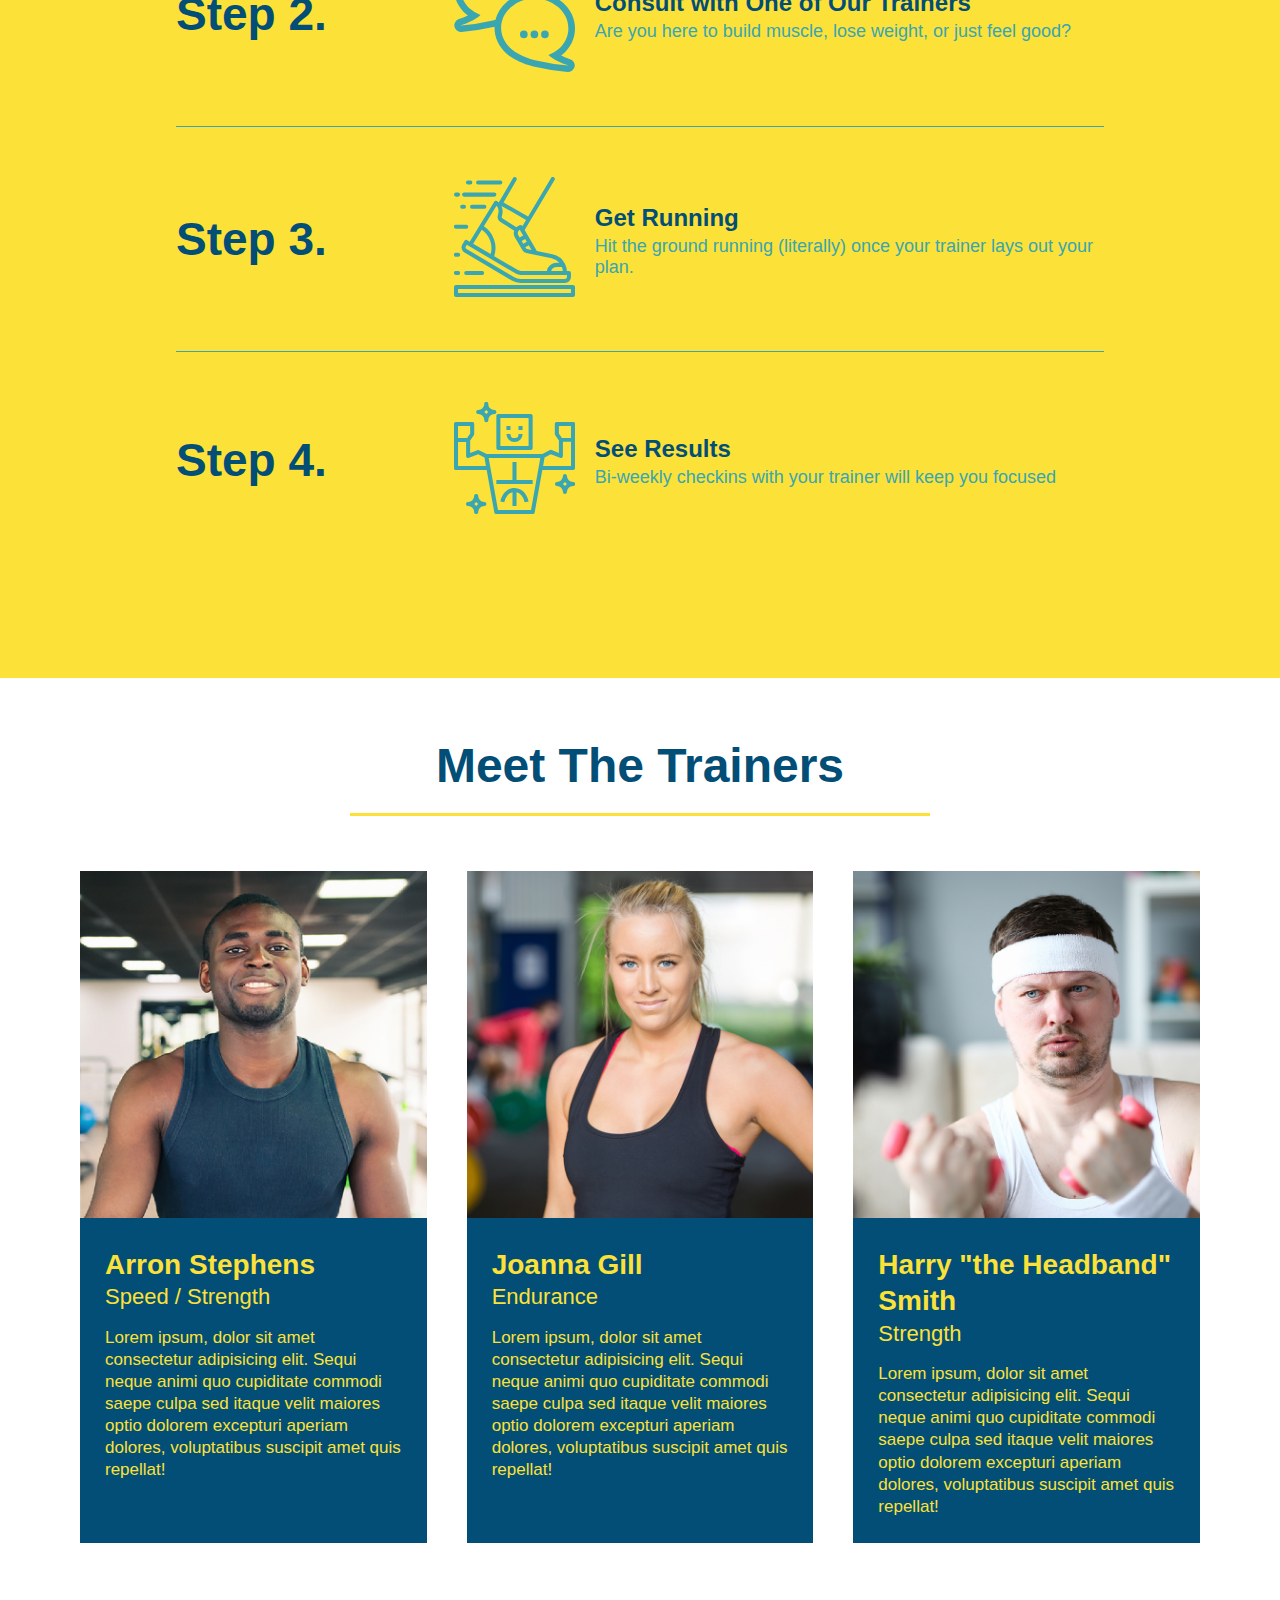
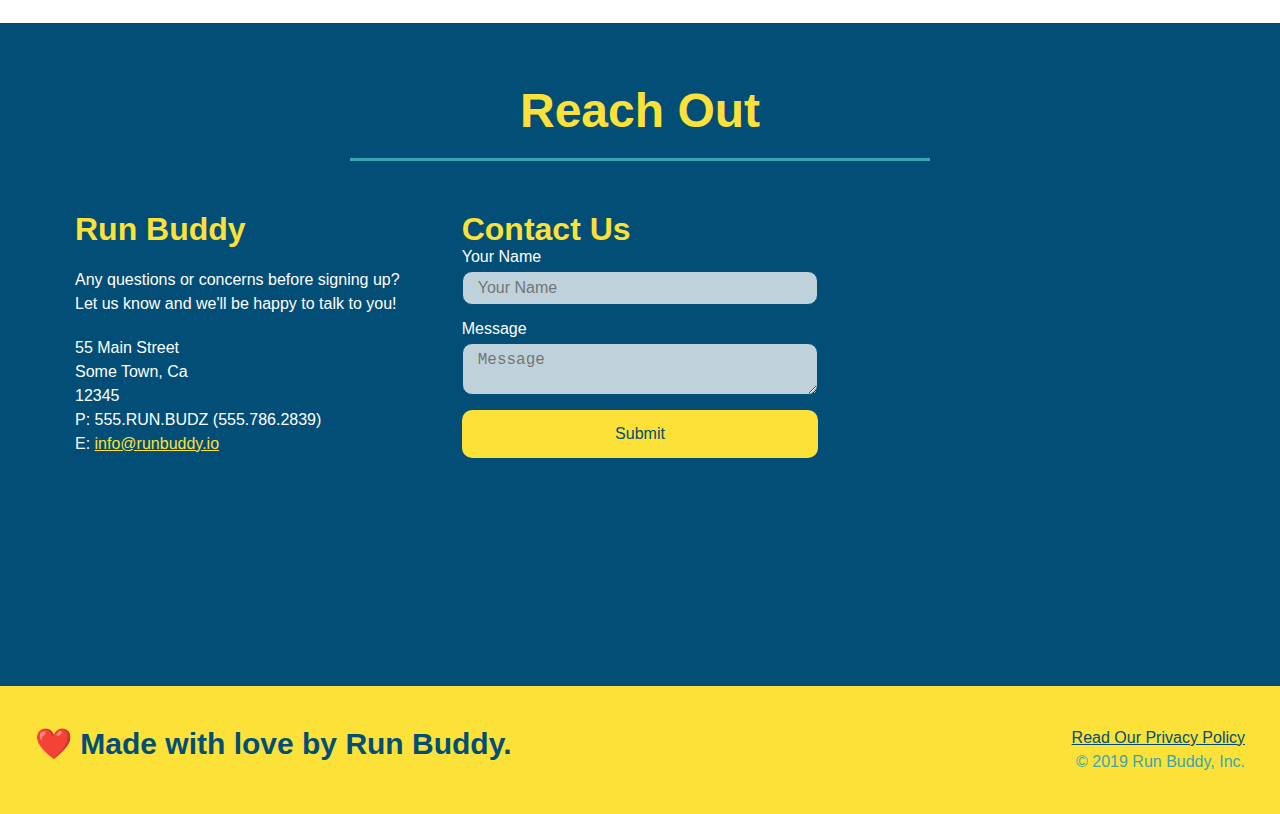
==== commit 47d0db9d: "Final CSS Additions and Edits" ====
--- a/index.html
+++ b/index.html
@@ -60,17 +60,21 @@
 
                 <p>
                     Have you worked out with a trainer before?
-                    <input type="radio" name="trainer-confirm" id="trainer-yes" />
-                    <label for="trainer-yes">Yes</label>
-                    <input type="radio" name="trainer-confirm" id="trainer-no" />
-                    <label for="trainer-no">No</label>
-                </p>
-                <p>
-                    <label for="checkbox" >
-                      I acknowledge that I am at least 18 years of age.
-                    </label>
-                    <input type="checkbox" name="age-confirm" id="checkbox" />
-                </p>
+                    <span class="radio-wrapper">
+                      <input type="radio" name="trainer-confirm" id="trainer-yes" />
+                      <label for="trainer-yes">Yes</label>
+                    </span>
+                    <span class="radio-wrapper">
+                      <input type="radio" name="trainer-confirm" id="trainer-no" />
+                      <label for="trainer-no">No</label>
+                    </span>
+                  </p>
+                  <p>
+                    <span class="checkbox-wrapper">
+                      <input type="checkbox" name="age-confirm" id="checkbox" />
+                      <label for="checkbox">I acknowledge that I am at least 18 years of age.</label>
+                    </span>
+                  </p>
                 <button type="submit">
                     Get running!
                 </button>
--- a/assets/css/style.css
+++ b/assets/css/style.css
@@ -1,3 +1,9 @@
+:root {
+    --primary-color: #fce138;
+    --secondary-color: #024e76;
+    --tertiary-color: #39a6b2;
+}
+
 * {
     margin: 0;
     padding: 0;
@@ -6,29 +12,38 @@
 
 /* apply styles to <body> */
 body {
-    color: #39a6b2;
+    color: var(--tertiary-color);
     font-family: Helvetica, Arial, sans-serif;
 }
 
 /* apply styles to <header> */
 header {
+    background-image: url("../images/run-buddy-hero-bg.jpeg");
+    background-size: cover;
+    background-position: 80%;
+    background-attachment: fixed;
     padding: 20px 35px;
     background-color: #39a6b2;
     display: flex;
     justify-content: space-between;
     flex-wrap: wrap;
+    position: -webkit-sticky;
+    position: sticky;
+    top: 0;
+    z-index: 9999;
 }
 
 header h1 {
     font-weight: bold;
     font-size: 36px;
-    color: #fce138;
+    color: var(--primary-color);
     margin: 0;
+    text-shadow: 0 0 10px rgba(0, 0, 0, 0.5);
  }
   
 header a {
     text-decoration: none;
-    color: #fce138;
+    color: var(--primary-color);
 }
 
 header nav {
@@ -48,11 +63,19 @@
     font-weight: lighter;
     font-size: 1.5vw;
     padding: 10px 15px;
+    text-shadow: 0 0 10px rgba(0, 0, 0, 0.5);
+}
+
+header nav ul li a:hover {
+    background: var(--primary-color);
+    color: var(--secondary-color);
+    border-radius: 15px;
+    text-shadow: none;
 }
 
 /* apply styles to <footer> */
 footer {
-    background: #fce138;
+    background: var(--primary-color);
     width: 100%;
     padding: 40px 35px;
     display: flex;
@@ -72,7 +95,7 @@
 }
 
 footer a {
-    color: #024e76;
+    color: var(--secondary-color);
 }
 
 /* apply styles to <section> */
@@ -83,10 +106,9 @@
 /* Hero Style Start */
 .hero {
     background-image: url("../images/run-buddy-hero-bg.jpeg");
-    height: 600px;
     background-size: cover;
-    background-position: center;
-    position: relative;
+    background-position: 80%;
+    background-attachment: fixed;
     display: flex;
     flex-wrap: wrap;
     justify-content: center;
@@ -105,16 +127,19 @@
 .hero-cta h2 {
     font-style: italic;
     font-size: 55px;
-    color: #fce138;
+    color: var(--primary-color);
+    text-shadow: 0 0 10px rgba(0, 0, 0, 0.5);
 }
 
 .hero-form {
     border: 3px solid #024e76;
-    background-color: #fce138;
+    border-radius: 15px;
+    background-color: rgba(252, 225, 56, 0.8);
     padding: 20px;
     width: 40%;
     margin: 3.5%;
     color: #024e76;
+    box-shadow: 0 0 10px rgba(0, 0, 0, 0.5);
 }
 
 .hero-form h3 {
@@ -131,22 +156,35 @@
 }
 
 .hero-form button {
-    color: #fce138;
+    color: var(--primary-color);
     background-color: #024e76;
     border: none;
+    border-radius: 10px;
     padding: 10px 20px;
     font-size: 16px;
 }
 
+.hero-form button:hover {
+    background-color: #39a6b2;  
+}
+
 .hero-form .form-input {
     border: 1px solid #024e76;
+    border-radius: 10px;
     display: block;
     padding: 7px 15px;
     font-size: 16px;
+    background-color: rgba(255,255,255, 0.75);
     color: #024e76;
     width: 100%;
-    margin-bottom: 15px;
-}
+    margin-bottom: 15px; 
+}
+
+.hero-form .form-input:focus {
+    background-color: rgba(255,255,255, 1);
+    outline: none;
+}
+
 /* Hero Style End */
 
 .section-title {
@@ -161,7 +199,7 @@
 }
   
 .primary-border {
-    border-color: #fce138;
+    border-color: var(--primary-color);
 }
   
 .secondary-border {
@@ -179,7 +217,7 @@
 
 /* Steps Section Start */
 .steps { 
-    background: #fce138;
+    background: var(--primary-color);
 }
 
 .steps h3 {
@@ -199,6 +237,10 @@
     justify-content: space-between;
 }
 
+.step:last-child {
+    border-bottom: none;
+}
+
 .step-info {
     flex: 2 70%;
     display: flex;
@@ -245,7 +287,7 @@
 .trainer {
     margin:  20px;
     background: #024e76;
-    color: #fce138;
+    color: var(--primary-color);
     flex: 1;
 }
 
@@ -281,7 +323,7 @@
 }
 
 .contact h2 {
-    color: #fce138;
+    color: var(--primary-color);
 }
 
 .contact-info {
@@ -303,7 +345,7 @@
 }
 
 .contact-info h3 {
-    color: #fce138;
+    color: var(--primary-color);
     font-size: 32px;
 }
   
@@ -315,30 +357,42 @@
 }
 
 .contact-info a {
-    color: #fce138;
+    color: var(--primary-color);
 }
 
 .contact-form input, .contact-form textarea {
     border: 1px solid #024e76;
+    border-radius: 10px;
     display: block;
     padding: 7px 15px;
     font-size: 16px;
     color: #024e76;
+    background-color: rgba(255,255,255, 0.75);
     width: 100%;
     margin-bottom: 15px;
     margin-top: 5px;
 }
 
+.contact-form input:focus, .contact-form textarea:focus {
+    background-color: rgba(255, 255, 255, 1.0);
+    outline: none;
+}
+
 .contact-form button {
     width: 100%;
     border: none;
-    background: #fce138;
+    border-radius: 10px;
+    background: var(--primary-color);
     color: #024e76;
     text-align: center;
     padding: 15px 0;
     font-size: 16px;
 }
 
+.contact-form button:hover {
+    color: var(--primary-color);
+    background: #39a6b2;
+}
   
 /* REACH OUT STYLES END */
 
@@ -356,17 +410,173 @@
     text-align: right;
 }
 
+/* Form Elements */
+.checkbox-wrapper input, .radio-wrapper input {
+    opacity: 0;
+}
+
+.checkbox-wrapper label, .radio-wrapper label {
+    position: relative;
+    left: 10px;
+    margin: 10px;
+    line-height: 1.6;
+}
+
+.checkbox-wrapper label::before, .radio-wrapper label::before {
+    content: "";
+    height: 20px;
+    width: 20px;
+    background: rgba(255, 255, 255, 0.75);  
+    border: 1px solid #024e76;  
+    position: absolute;
+    top: -4px;
+    left: -30px;
+}
+
+.radio-wrapper label::before {
+    border-radius: 50%;
+}
+
+.radio-wrapper label::after {
+    content: "";
+    width: 20px;
+    height: 20px;
+    border-radius: 50%;
+    background: #024e76;
+    background-image: radial-gradient(circle, #39a6b2, #024e76);
+    position: absolute;
+    left: -29px;
+    top: -3px;
+}
+  
+.checkbox-wrapper label::after {
+    content: "";
+    height: 6px;
+    width: 14px;
+    border-left: 2px solid #024e76;
+    border-bottom: 2px solid #024e76;
+    transform: rotate(-58deg);
+    position: absolute;
+    left: -26px;
+    top: 1px;
+}
+
+.checkbox-wrapper input + label::after, 
+.radio-wrapper input + label::after {
+    content: none;
+}
+
+.checkbox-wrapper input:checked + label::after, 
+.radio-wrapper input:checked + label::after {
+    content: "";
+}
+
+
 /* MEDIA QUERY FOR SMALLER DESKTOP SCREENS AND SMALLER */
 @media screen and (max-width: 980px) {
-    
+    header {
+        padding-bottom: 0;
+        justify-content: center;
+        position: relative;
+    }
+
+    header h1 {
+        width: 100%;
+        text-align: center;
+    }
+
+    header nav ul {
+        margin-top: 20px;
+        width: 100%;
+        justify-content: center;
+    }
+
+    header nav ul li a {
+        font-size: 20px;
+    }
+
+    footer h2, footer div {
+        text-align: center;
+        width: 100%;
+    }
+
+    .hero-cta, .hero-form {
+        width: 100%;
+    }
+      
+    .hero-cta {
+        text-align: center;
+    }
+
+    .section-title {
+        width: 80%;
+    }
+    
+    .trainer {
+        flex: 0 70%;
+    }
+    
+    .contact-info iframe{
+        flex: 1 100%;
+    }
 }
   
 /* MEDIA QUERY FOR TABLETS AND SMALLER */
 @media screen and (max-width: 768px) {
-
+    section {
+        padding: 30px 15px;
+    }
+
+    .step h3 {
+        flex: 1 100%;
+        text-align: center;
+    }
+    
+    .step-info {
+        flex: 2 100%;
+        text-align: center;
+        justify-content: center;
+    }
+    
+    .step-img {
+        flex: 0 32%;
+        margin-right: 0;
+        margin-top: 15px;
+        margin-bottom: 15px;
+    }
+    
+    .step-text {
+        flex: 100%;  
+    }
 }
 
 /* MEDIA QUERY FOR MOBILE PHONES AND SMALLER */
 @media screen and (max-width: 575px) {
-
-}
+    .hero-form button {
+        width: 100%;
+    }
+    
+    .section-title {
+        width: 95%;
+    }
+    
+    .intro p {
+        width: 100%;
+    }
+    
+    .trainer {
+        flex: 0 100%;
+    }
+    
+    .contact-info {
+        text-align: center;
+    }
+    
+    .contact-info > * {
+        flex: 0 100%;
+    }
+
+    .contact-form {
+        order: 3;
+    }
+}
